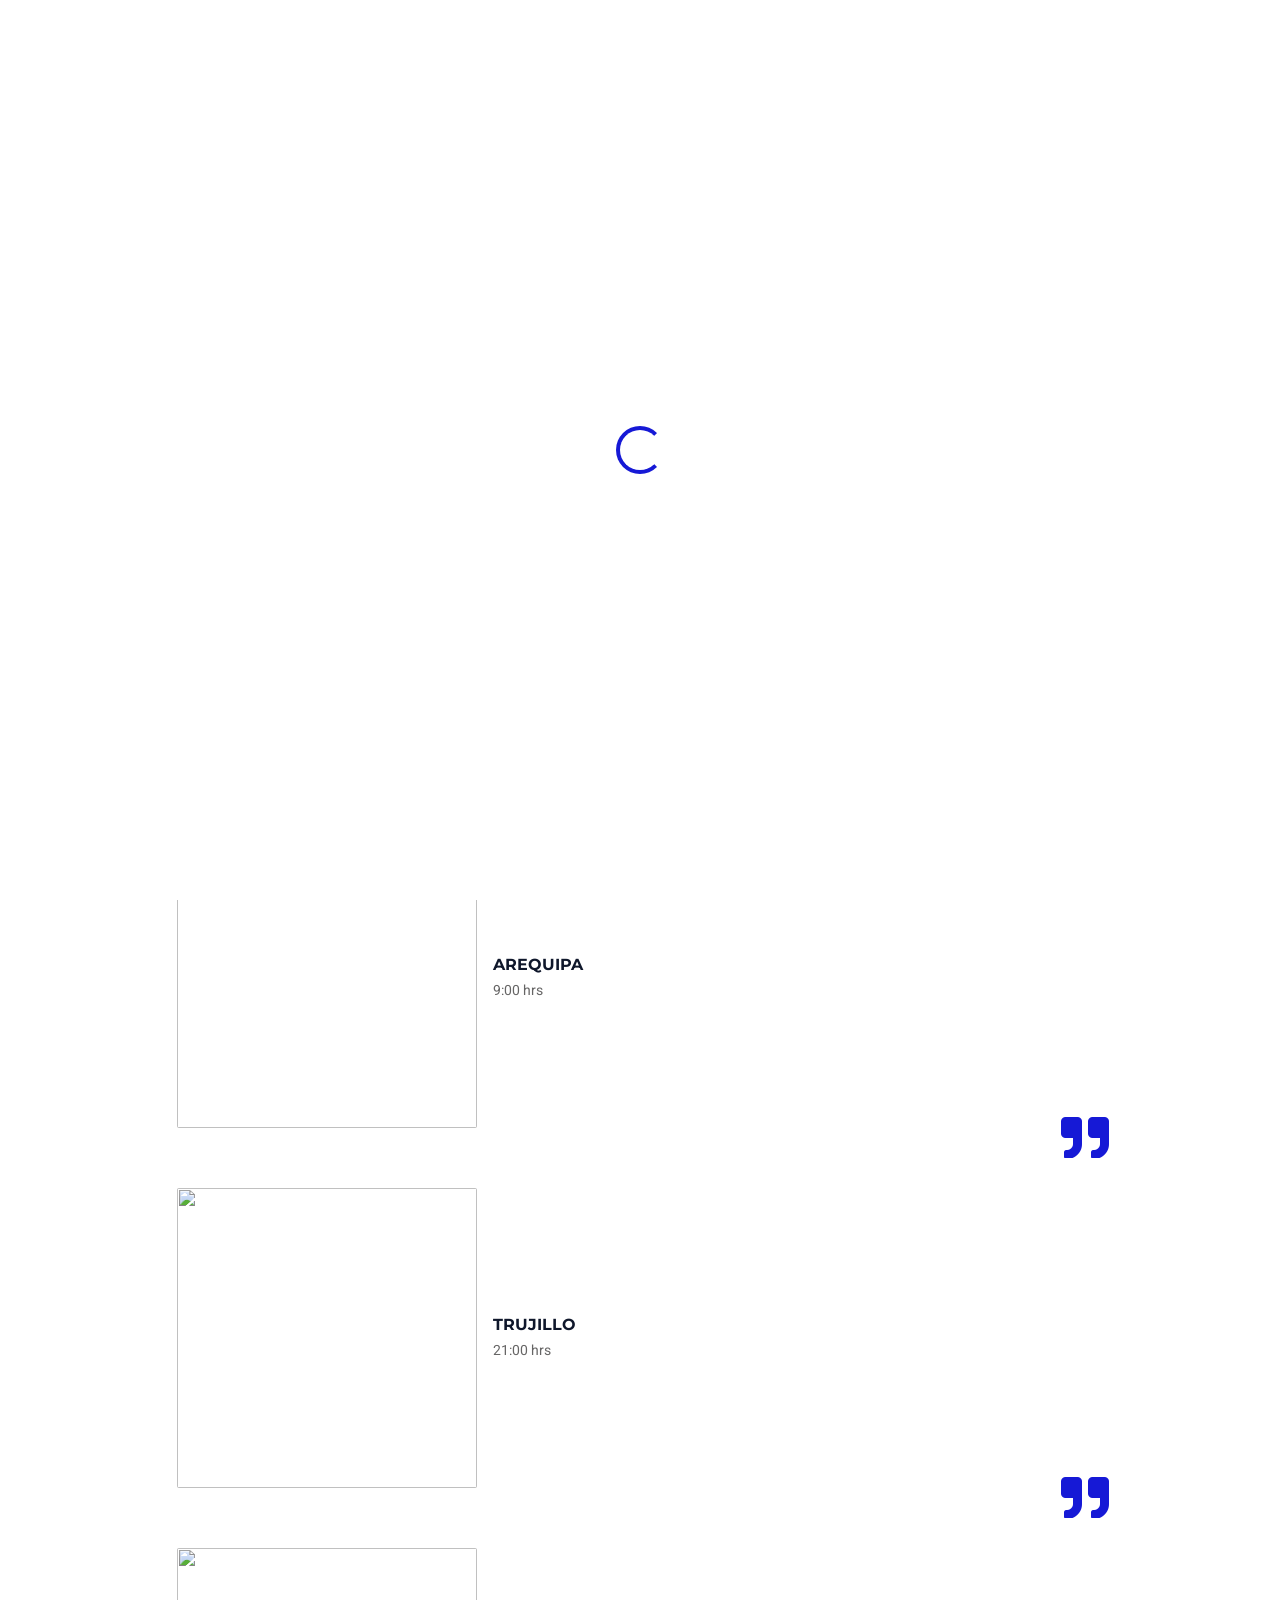
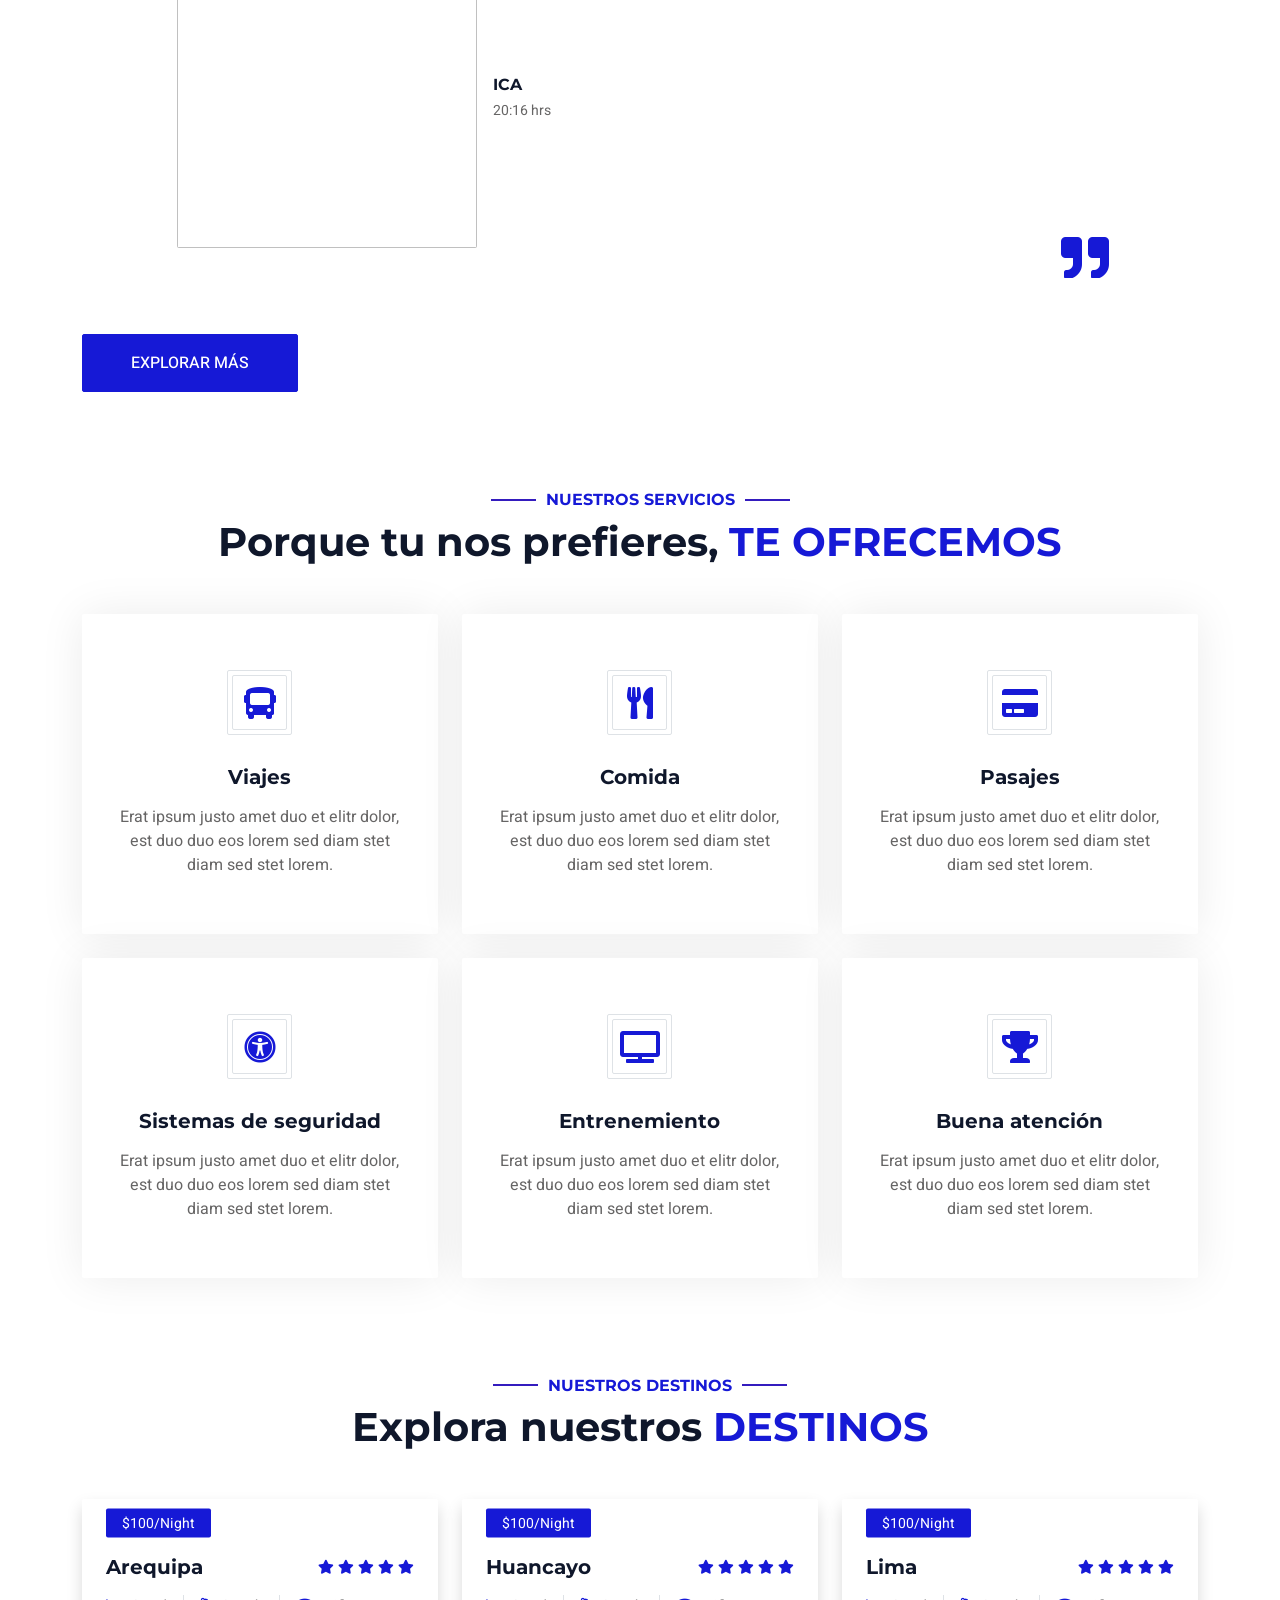
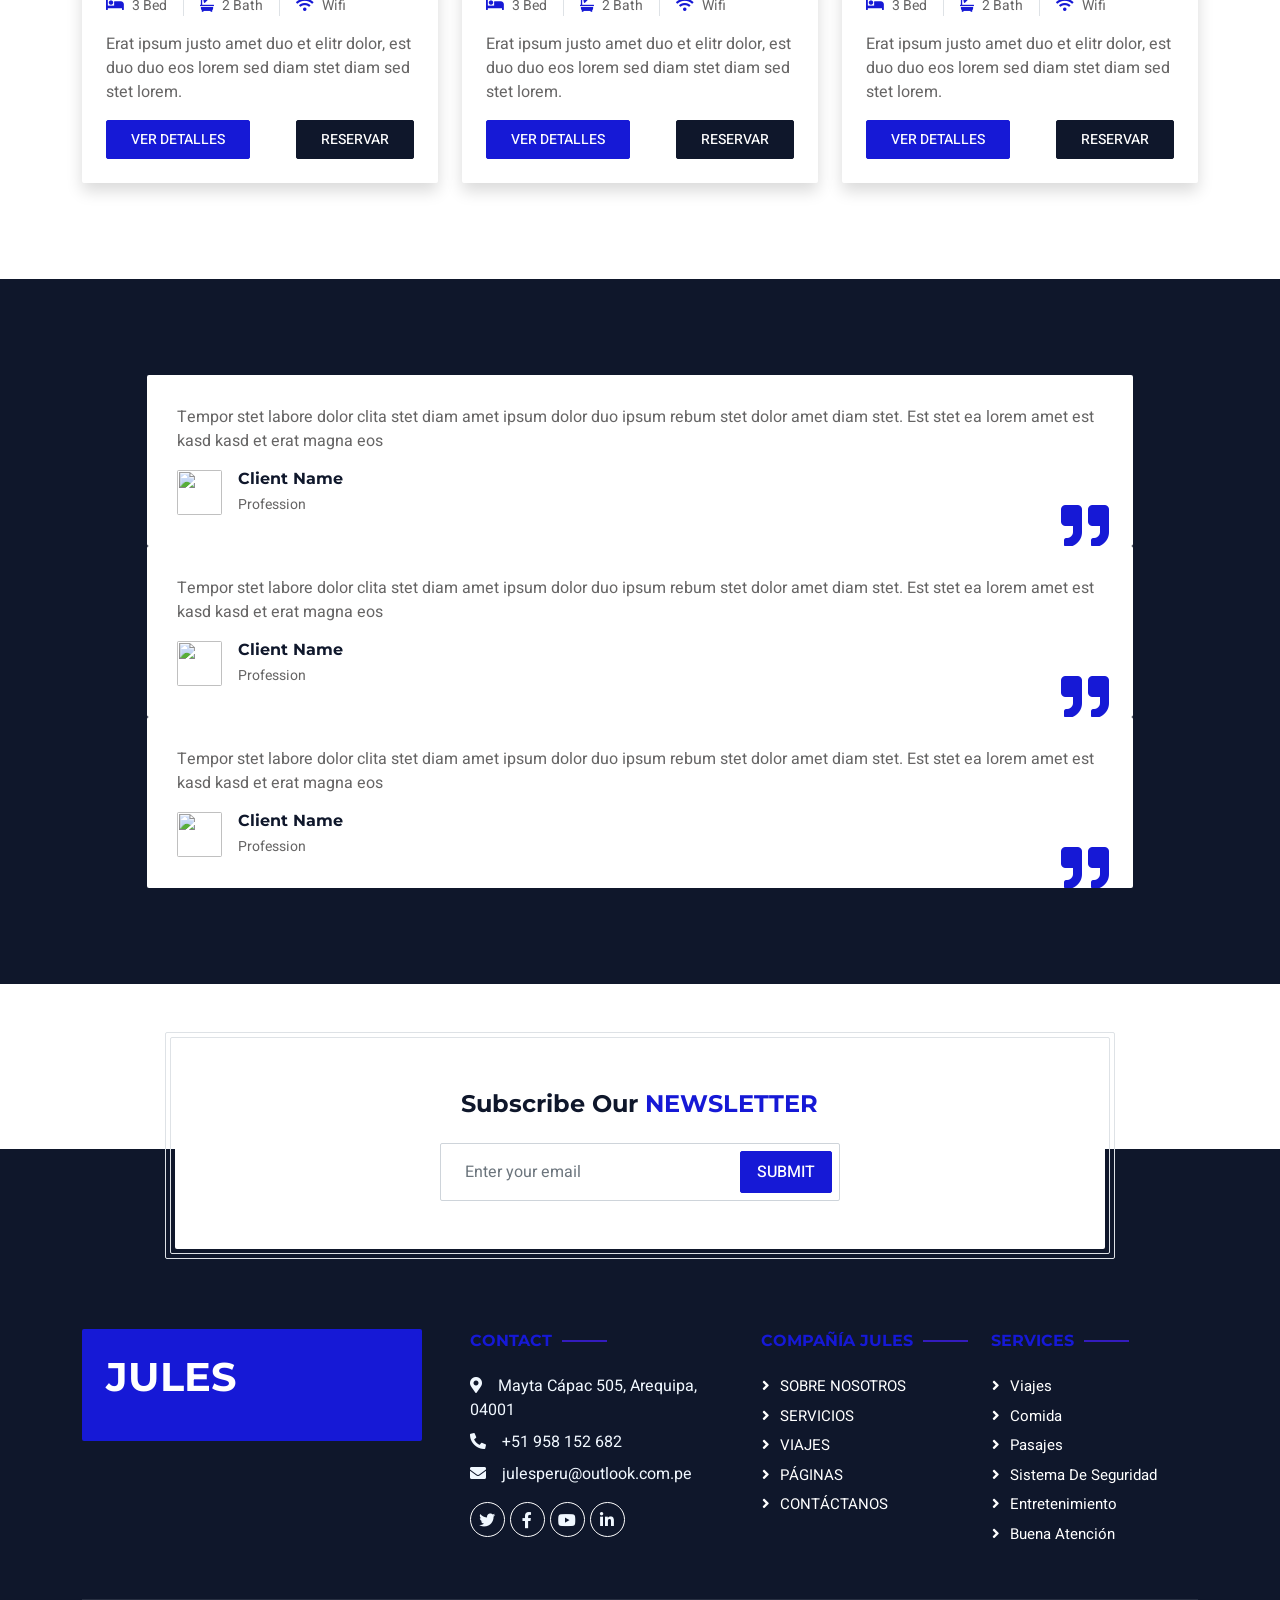
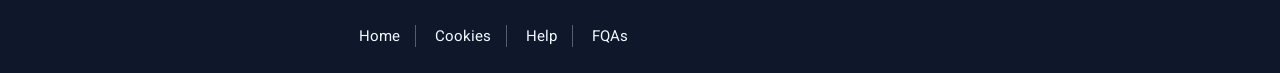
==== index.html @ 3217e800 "Initial commit" ====
<!DOCTYPE html>
<html lang="en">

<head>
    <meta charset="utf-8">
    <title>Jules - Empresa de Transportes</title>
    <meta content="width=device-width, initial-scale=1.0" name="viewport">
    <meta content="" name="keywords">
    <meta content="" name="description">

    <!-- Favicon -->
    <link href="img/favicon.ico" rel="icon">

    <!-- Google Web Fonts -->
    <link rel="preconnect" href="https://fonts.googleapis.com">
    <link rel="preconnect" href="https://fonts.gstatic.com" crossorigin>
    <link href="https://fonts.googleapis.com/css2?family=Heebo:wght@400;500;600;700&family=Montserrat:wght@400;500;600;700&display=swap" rel="stylesheet">  

    <!-- Icon Font Stylesheet -->
    <link href="https://cdnjs.cloudflare.com/ajax/libs/font-awesome/5.10.0/css/all.min.css" rel="stylesheet">
    <link href="https://cdn.jsdelivr.net/npm/bootstrap-icons@1.4.1/font/bootstrap-icons.css" rel="stylesheet">

    <!-- Libraries Stylesheet -->
    <link href="lib/animate/animate.min.css" rel="stylesheet">
    <link href="lib/owlcarousel/assets/owl.carousel.min.css" rel="stylesheet">
    <link href="lib/tempusdominus/css/tempusdominus-bootstrap-4.min.css" rel="stylesheet" />

    <!-- Customized Bootstrap Stylesheet -->
    <link href="css/bootstrap.min.css" rel="stylesheet">

    <!-- Template Stylesheet -->
    <link href="css/style.css" rel="stylesheet">
</head>

<body>
    <div class="container-xxl bg-white p-0">
        <!-- Spinner Start -->
        <div id="spinner" class="show bg-white position-fixed translate-middle w-100 vh-100 top-50 start-50 d-flex align-items-center justify-content-center">
            <div class="spinner-border text-primary" style="width: 3rem; height: 3rem;" role="status">
                <span class="sr-only">Loading...</span>
            </div>
        </div>
        <!-- Spinner End -->

        <!-- Header Start -->
        <div class="container-fluid bg-dark px-0">
            <div class="row gx-0">
                <div class="col-lg-3 bg-dark d-none d-lg-block">
                    <a href="index.html" class="navbar-brand w-100 h-100 m-0 p-0 d-flex align-items-center justify-content-center">
                        <h1 class="m-0 text-primary text-uppercase">Jules</h1>
                    </a>
                </div>
                <div class="col-lg-9">
                    <div class="row gx-0 bg-white d-none d-lg-flex">
                        <div class="col-lg-7 px-5 text-start">
                            <div class="h-100 d-inline-flex align-items-center py-2 me-4">
                                <i class="fa fa-envelope text-primary me-2"></i>
                                <p class="mb-0">julesperu@outlook.com.pe</p>
                            </div>
                            <div class="h-100 d-inline-flex align-items-center py-2">
                                <i class="fa fa-phone-alt text-primary me-2"></i>
                                <p class="mb-0">+51 958 152 682</p>
                            </div>
                        </div>
                        <div class="col-lg-5 px-5 text-end">
                            <div class="d-inline-flex align-items-center py-2">
                                <a class="me-3" href=""><i class="fab fa-facebook-f"></i></a>
                                <a class="me-3" href=""><i class="fab fa-twitter"></i></a>
                                <a class="me-3" href=""><i class="fab fa-linkedin-in"></i></a>
                                <a class="me-3" href=""><i class="fab fa-instagram"></i></a>
                                <a class="" href=""><i class="fab fa-youtube"></i></a>
                            </div>
                        </div>
                    </div>
                    <nav class="navbar navbar-expand-lg bg-dark navbar-dark p-3 p-lg-0">
                        <a href="index.html" class="navbar-brand d-block d-lg-none">
                            <h1 class="m-0 text-primary text-uppercase">Jules</h1>
                        </a>
                        <button type="button" class="navbar-toggler" data-bs-toggle="collapse" data-bs-target="#navbarCollapse">
                            <span class="navbar-toggler-icon"></span>
                        </button>
                        <div class="collapse navbar-collapse justify-content-between" id="navbarCollapse">
                            <div class="navbar-nav mr-auto py-0">
                                <a href="index.html" class="nav-item nav-link active">Home</a>
                                <a href="about.html" class="nav-item nav-link">Sobre nosotros</a>
                                <a href="service.html" class="nav-item nav-link">Servicios</a>
                                
                            </div>
                        
                        </div>
                    </nav>
                </div>
            </div>
        </div>
        <!-- Header End -->


        <!-- Carousel Start -->
        <div class="container-fluid p-0 mb-5">
            <div id="header-carousel" class="carousel slide" data-bs-ride="carousel">
                <div class="carousel-inner">
                    <div class="carousel-item active">
                        <img class="w-100" src="img/carousel-1.jpg" style="width: 1000px; height: 500px;"alt="Image">
                        <div class="carousel-caption d-flex flex-column align-items-center justify-content-center">
                            <div class="p-3" style="max-width: 700px;">
                                <h6 class="section-title text-white text-uppercase mb-3 animated slideInDown">Jules</h6>
                                <h1 class="display-3 text-white mb-4 animated slideInDown">¡Bienvenido a bordo!</h1>
                                <!---<a href="" class="btn btn-primary py-md-3 px-md-5 me-3 animated slideInLeft">Our Rooms</a>
                                <a href="" class="btn btn-light py-md-3 px-md-5 animated slideInRight">Book A Room</a> --->
                            </div>
                        </div>s
                    </div>
                    <div class="carousel-item">
                        <img class="w-100" src="img/carousel-2.jpg" style="width: 1000px; height: 500px;"alt="Image">
                        <div class="carousel-caption d-flex flex-column align-items-center justify-content-center">
                            <div class="w-100" style="max-width: 700px;" >
                                <h6 class="section-title text-white text-uppercase mb-3 animated slideInDown">Jules</h6>
                                <h1 class="display-3 text-white mb-4 animated slideInDown">¡Bienvenido a bordo!</h1>
                                <!---<a href="" class="btn btn-primary py-md-3 px-md-5 me-3 animated slideInLeft">Our Rooms</a>
                                <a href="" class="btn btn-light py-md-3 px-md-5 animated slideInRight">Book A Room</a>--->
                            </div>
                        </div>
                    </div>
                </div>
                <button class="carousel-control-prev" type="button" data-bs-target="#header-carousel"
                    data-bs-slide="prev">
                    <span class="carousel-control-prev-icon" aria-hidden="true"></span>
                    <span class="visually-hidden">Previous</span>
                </button>
                <button class="carousel-control-next" type="button" data-bs-target="#header-carousel"
                    data-bs-slide="next">
                    <span class="carousel-control-next-icon" aria-hidden="true"></span>
                    <span class="visually-hidden">Next</span>
                </button>
            </div>
        </div>
        <!-- Carousel End -->


        <!-- Booking Start -->
        <div class="container-fluid booking pb-5 wow fadeIn" data-wow-delay="0.1s">
            <div class="container">
                <div class="bg-white shadow" style="padding: 35px;">
                    <div class="row g-2">
                        <div class="col-md-10">
                            <div class="row g-2">
                                <div class="col-md-3">
                                    <div class="date" id="date1" data-target-input="nearest">
                                        <input type="text" class="form-control datetimepicker-input"
                                            placeholder="Fecha de salida" data-target="#date1" data-toggle="datetimepicker" />
                                    </div>
                                </div>
                                <div class="col-md-3">
                                    <div class="date" id="date2" data-target-input="nearest">
                                        <input type="text" class="form-control datetimepicker-input" placeholder="Fecha de retorno" data-target="#date2" data-toggle="datetimepicker"/>
                                    </div>
                                </div>
                                <div class="col-md-3">
                                    <select class="form-select">
                                        <option selected>Origen</option>
                                        <option value="1">Arequipa</option>
                                        <option value="2">Lima</option>
                                        <option value="3">Trujillo</option>
                                    </select>
                                </div>
                                <div class="col-md-3">
                                    <select class="form-select">
                                        <option selected>Destino</option>
                                        <option value="1">Huancayo</option>
                                        <option value="2">Ica</option>
                                        <option value="3">Madre de Dios</option>
                                    </select>
                                </div>
                            </div>
                        </div>
                        <div class="col-md-2">
                            <button class="btn btn-primary w-100">Buscar</button>
                        </div>
                    </div>
                </div>
            </div>
        </div>
        <!-- Booking End -->


        <!-- About Start -->
        <div class="container-xxl py-5"align>
            <div class="container">
                <div class="row g-5 align-items-center">
                    <div class="col-lg-6">
                        <h6 class="text-center section-title text-start text-primary text-uppercase text" align>Nuestros beneficios</h6>
                        <h1 class="mb-4">¡Viaja por todo el <span class="text-primary text-uppercase alignsss">Perú!</span></h1>
                        <!---<p class="mb-4">Tempor erat elitr rebum at clita. Diam dolor diam ipsum sit. Aliqu diam amet diam et eos. Clita erat ipsum et lorem et sit, sed stet lorem sit clita duo justo magna dolore erat amet</p>
                        <div class="row g-3 pb-4">
                            <div class="col-sm-4 wow fadeIn" data-wow-delay="0.1s">
                                <div class="border rounded p-1">
                                    <div class="border rounded text-center p-4">
                                        <i class="fa fa-hotel fa-2x text-primary mb-2"></i>
                                        <h2 class="mb-1" data-toggle="counter-up">1234</h2>
                                        <p class="mb-0">Rooms</p>
                                    </div>
                                </div>
                            </div>
                            <div class="col-sm-4 wow fadeIn" data-wow-delay="0.3s">
                                <div class="border rounded p-1">
                                    <div class="border rounded text-center p-4">
                                        <i class="fa fa-users-cog fa-2x text-primary mb-2"></i>
                                        <h2 class="mb-1" data-toggle="counter-up">1234</h2>
                                        <p class="mb-0">Staffs</p>
                                    </div>
                                </div>
                            </div>
                            <div class="col-sm-4 wow fadeIn" data-wow-delay="0.5s">
                                <div class="border rounded p-1">
                                    <div class="border rounded text-center p-4">
                                        <i class="fa fa-users fa-2x text-primary mb-2"></i>
                                        <h2 class="mb-1" data-toggle="counter-up">1234</h2>
                                        <p class="mb-0">Clients</p>
                                    </div>
                                </div>
                            </div>
                        </div>--->
                    </div>
                    <!---<div class="col-lg-6">
                        <div class="row g-3">
                            <div class="col-6 text-end">
                                <img class="img-fluid rounded w-75 wow zoomIn" data-wow-delay="0.1s" src="img/about-1.jpg" style="margin-top: 25%;">
                            </div>
                            <div class="col-6 text-start">
                                <img class="img-fluid rounded w-100 wow zoomIn" data-wow-delay="0.3s" src="img/about-2.jpg">
                            </div>
                            <div class="col-6 text-end">
                                <img class="img-fluid rounded w-50 wow zoomIn" data-wow-delay="0.5s" src="img/about-3.jpg">
                            </div>
                            <div class="col-6 text-start">
                                <img class="img-fluid rounded w-75 wow zoomIn" data-wow-delay="0.7s" src="img/about-4.jpg">
                            </div>
                        </div>
                    </div>--->
                </div>
                <div class="owl-carousel testimonial-carousel py-5">
                    <div class="testimonial-item position-relative bg-white rounded overflow-hidden">
                        <div class="d-flex align-items-center">
                            <img class="img-fluid flex-shrink-0 rounded" src="img/about-1.jpg" style="width: 300px; height: 300px;">
                            <div class="ps-3">
                                <h6 class="fw-bold mb-1">LIMA</h6>
                                <small>16:00 hrs</small>
                            </div>
                        </div>
                        <i class="fa fa-quote-right fa-3x text-primary position-absolute end-0 bottom-0 me-4 mb-n1"></i>
                    </div>
                    <div class="testimonial-item position-relative bg-white rounded overflow-hidden">
                        <div class="d-flex align-items-center">
                            <img class="img-fluid flex-shrink-0 rounded" src="img/about-2.jpg" style="width: 300px; height: 300px;">
                            <div class="ps-3">
                                <h6 class="fw-bold mb-1">AREQUIPA</h6>
                                <small>9:00 hrs</small>
                            </div>
                        </div>
                        <i class="fa fa-quote-right fa-3x text-primary position-absolute end-0 bottom-0 me-4 mb-n1"></i>
                    </div>
                    <div class="testimonial-item position-relative bg-white rounded overflow-hidden">
                        <div class="d-flex align-items-center">
                            <img class="img-fluid flex-shrink-0 rounded" src="img/about-3.jpg" style="width: 300px; height: 300px;">
                            <div class="ps-3">
                                <h6 class="fw-bold mb-1">TRUJILLO</h6>
                                <small>21:00 hrs</small>
                            </div>
                        </div>
                        <i class="fa fa-quote-right fa-3x text-primary position-absolute end-0 bottom-0 me-4 mb-n1"></i>
                    </div>
                    <div class="testimonial-item position-relative bg-white rounded overflow-hidden">
                        <div class="d-flex align-items-center">
                            <img class="img-fluid flex-shrink-0 rounded" src="img/about-4.jpg" style="width: 300px; height: 300px;">
                            <div class="ps-3">
                                <h6 class="fw-bold mb-1">ICA</h6>
                                <small>20:16 hrs</small>
                            </div>
                        </div>
                        <i class="fa fa-quote-right fa-3x text-primary position-absolute end-0 bottom-0 me-4 mb-n1"></i>
                        
                    </div>
                </div>
                <a class="btn btn-primary py-3 px-5 mt-2" href="" >Explorar más</a>
            </div>
            
        </div>
        <!-- About End -->

        <!-- Service Start -->
        <div class="container-xxl py-5">
            <div class="container">
                <div class="text-center wow fadeInUp" data-wow-delay="0.1s">
                    <h6 class="section-title text-center text-primary text-uppercase">Nuestros servicios</h6>
                    <h1 class="mb-5">Porque tu nos prefieres,  <span class="text-primary text-uppercase">te OFRECEMOS</span></h1>
                </div>
                <div class="row g-4">
                    <div class="col-lg-4 col-md-6 wow fadeInUp" data-wow-delay="0.1s">
                        <a class="service-item rounded" href="">
                            <div class="service-icon bg-transparent border rounded p-1">
                                <div class="w-100 h-100 border rounded d-flex align-items-center justify-content-center">
                                    <i class="fa fa-bus fa-2x text-primary"></i>
                                </div>
                            </div>
                            <h5 class="mb-3">Viajes</h5>
                            <p class="text-body mb-0">Erat ipsum justo amet duo et elitr dolor, est duo duo eos lorem sed diam stet diam sed stet lorem.</p>
                        </a>
                    </div>
                    <div class="col-lg-4 col-md-6 wow fadeInUp" data-wow-delay="0.2s">
                        <a class="service-item rounded" href="">
                            <div class="service-icon bg-transparent border rounded p-1">
                                <div class="w-100 h-100 border rounded d-flex align-items-center justify-content-center">
                                    <i class="fa fa-utensils fa-2x text-primary"></i>
                                </div>
                            </div>
                            <h5 class="mb-3">Comida</h5>
                            <p class="text-body mb-0">Erat ipsum justo amet duo et elitr dolor, est duo duo eos lorem sed diam stet diam sed stet lorem.</p>
                        </a>
                    </div>
                    <div class="col-lg-4 col-md-6 wow fadeInUp" data-wow-delay="0.3s">
                        <a class="service-item rounded" href="">
                            <div class="service-icon bg-transparent border rounded p-1">
                                <div class="w-100 h-100 border rounded d-flex align-items-center justify-content-center">
                                    <i class="fa fa-credit-card fa-2x text-primary"></i>
                                </div>
                            </div>
                            <h5 class="mb-3">Pasajes</h5>
                            <p class="text-body mb-0">Erat ipsum justo amet duo et elitr dolor, est duo duo eos lorem sed diam stet diam sed stet lorem.</p>
                        </a>
                    </div>
                    <div class="col-lg-4 col-md-6 wow fadeInUp" data-wow-delay="0.4s">
                        <a class="service-item rounded" href="">
                            <div class="service-icon bg-transparent border rounded p-1">
                                <div class="w-100 h-100 border rounded d-flex align-items-center justify-content-center">
                                    <i class="fa fa-universal-access fa-2x text-primary"></i>
                                </div>
                            </div>
                            <h5 class="mb-3">Sistemas de seguridad</h5>
                            <p class="text-body mb-0">Erat ipsum justo amet duo et elitr dolor, est duo duo eos lorem sed diam stet diam sed stet lorem.</p>
                        </a>
                    </div>
                    <div class="col-lg-4 col-md-6 wow fadeInUp" data-wow-delay="0.5s">
                        <a class="service-item rounded" href="">
                            <div class="service-icon bg-transparent border rounded p-1">
                                <div class="w-100 h-100 border rounded d-flex align-items-center justify-content-center">
                                    <i class="fa fa-tv fa-2x text-primary"></i>
                                </div>
                            </div>
                            <h5 class="mb-3">Entrenemiento</h5>
                            <p class="text-body mb-0">Erat ipsum justo amet duo et elitr dolor, est duo duo eos lorem sed diam stet diam sed stet lorem.</p>
                        </a>
                    </div>
                    <div class="col-lg-4 col-md-6 wow fadeInUp" data-wow-delay="0.6s">
                        <a class="service-item rounded" href="">
                            <div class="service-icon bg-transparent border rounded p-1">
                                <div class="w-100 h-100 border rounded d-flex align-items-center justify-content-center">
                                    <i class="fa fa-trophy fa-2x text-primary"></i>
                                </div>
                            </div>
                            <h5 class="mb-3">Buena atención</h5>
                            <p class="text-body mb-0">Erat ipsum justo amet duo et elitr dolor, est duo duo eos lorem sed diam stet diam sed stet lorem.</p>
                        </a>
                    </div>
                </div>
            </div>
        </div>
        <!-- Service End -->

        <!-- Room Start -->
        <div class="container-xxl py-5">
            <div class="container">
                <div class="text-center wow fadeInUp" data-wow-delay="0.1s">
                    <h6 class="section-title text-center text-primary text-uppercase">Nuestros destinos</h6>
                    <h1 class="mb-5">Explora nuestros <span class="text-primary text-uppercase">Destinos</span></h1>
                </div>
                <div class="row g-4">
                    <div class="col-lg-4 col-md-6 wow fadeInUp" data-wow-delay="0.1s">
                        <div class="room-item shadow rounded overflow-hidden">
                            <div class="position-relative">
                                <img class="img-fluid" src="img/room-1.jpg" alt="">
                                <small class="position-absolute start-0 top-100 translate-middle-y bg-primary text-white rounded py-1 px-3 ms-4">$100/Night</small>
                            </div>
                            <div class="p-4 mt-2">
                                <div class="d-flex justify-content-between mb-3">
                                    <h5 class="mb-0">Arequipa</h5>
                                    <div class="ps-2">
                                        <small class="fa fa-star text-primary"></small>
                                        <small class="fa fa-star text-primary"></small>
                                        <small class="fa fa-star text-primary"></small>
                                        <small class="fa fa-star text-primary"></small>
                                        <small class="fa fa-star text-primary"></small>
                                    </div>
                                </div>
                                <div class="d-flex mb-3">
                                    <small class="border-end me-3 pe-3"><i class="fa fa-bed text-primary me-2"></i>3 Bed</small>
                                    <small class="border-end me-3 pe-3"><i class="fa fa-bath text-primary me-2"></i>2 Bath</small>
                                    <small><i class="fa fa-wifi text-primary me-2"></i>Wifi</small>
                                </div>
                                <p class="text-body mb-3">Erat ipsum justo amet duo et elitr dolor, est duo duo eos lorem sed diam stet diam sed stet lorem.</p>
                                <div class="d-flex justify-content-between">
                                    <a class="btn btn-sm btn-primary rounded py-2 px-4" href="">Ver detalles</a>
                                    <a class="btn btn-sm btn-dark rounded py-2 px-4" href="">Reservar</a>
                                </div>
                            </div>
                        </div>
                    </div>
                    <div class="col-lg-4 col-md-6 wow fadeInUp" data-wow-delay="0.3s">
                        <div class="room-item shadow rounded overflow-hidden">
                            <div class="position-relative">
                                <img class="img-fluid" src="img/room-2.jpg" alt="">
                                <small class="position-absolute start-0 top-100 translate-middle-y bg-primary text-white rounded py-1 px-3 ms-4">$100/Night</small>
                            </div>
                            <div class="p-4 mt-2">
                                <div class="d-flex justify-content-between mb-3">
                                    <h5 class="mb-0">Huancayo</h5>
                                    <div class="ps-2">
                                        <small class="fa fa-star text-primary"></small>
                                        <small class="fa fa-star text-primary"></small>
                                        <small class="fa fa-star text-primary"></small>
                                        <small class="fa fa-star text-primary"></small>
                                        <small class="fa fa-star text-primary"></small>
                                    </div>
                                </div>
                                <div class="d-flex mb-3">
                                    <small class="border-end me-3 pe-3"><i class="fa fa-bed text-primary me-2"></i>3 Bed</small>
                                    <small class="border-end me-3 pe-3"><i class="fa fa-bath text-primary me-2"></i>2 Bath</small>
                                    <small><i class="fa fa-wifi text-primary me-2"></i>Wifi</small>
                                </div>
                                <p class="text-body mb-3">Erat ipsum justo amet duo et elitr dolor, est duo duo eos lorem sed diam stet diam sed stet lorem.</p>
                                <div class="d-flex justify-content-between">
                                    <a class="btn btn-sm btn-primary rounded py-2 px-4" href="">Ver detalles</a>
                                    <a class="btn btn-sm btn-dark rounded py-2 px-4" href="">Reservar</a>
                                </div>
                            </div>
                        </div>
                    </div>
                    <div class="col-lg-4 col-md-6 wow fadeInUp" data-wow-delay="0.6s">
                        <div class="room-item shadow rounded overflow-hidden">
                            <div class="position-relative">
                                <img class="img-fluid" src="img/room-3.jpg" alt="">
                                <small class="position-absolute start-0 top-100 translate-middle-y bg-primary text-white rounded py-1 px-3 ms-4">$100/Night</small>
                            </div>
                            <div class="p-4 mt-2">
                                <div class="d-flex justify-content-between mb-3">
                                    <h5 class="mb-0">Lima</h5>
                                    <div class="ps-2">
                                        <small class="fa fa-star text-primary"></small>
                                        <small class="fa fa-star text-primary"></small>
                                        <small class="fa fa-star text-primary"></small>
                                        <small class="fa fa-star text-primary"></small>
                                        <small class="fa fa-star text-primary"></small>
                                    </div>
                                </div>
                                <div class="d-flex mb-3">
                                    <small class="border-end me-3 pe-3"><i class="fa fa-bed text-primary me-2"></i>3 Bed</small>
                                    <small class="border-end me-3 pe-3"><i class="fa fa-bath text-primary me-2"></i>2 Bath</small>
                                    <small><i class="fa fa-wifi text-primary me-2"></i>Wifi</small>
                                </div>
                                <p class="text-body mb-3">Erat ipsum justo amet duo et elitr dolor, est duo duo eos lorem sed diam stet diam sed stet lorem.</p>
                                <div class="d-flex justify-content-between">
                                    <a class="btn btn-sm btn-primary rounded py-2 px-4" href="">Ver detalles</a>
                                    <a class="btn btn-sm btn-dark rounded py-2 px-4" href="">Reservar</a>
                                </div>
                            </div>
                        </div>
                    </div>
                </div>
            </div>
        </div>
        <!-- Room End -->


        <!-- Video Start
        <div class="container-xxl py-5 px-0 wow zoomIn" data-wow-delay="0.1s">
            <div class="row g-0">
                <div class="col-md-6 bg-dark d-flex align-items-center">
                    <div class="p-5">
                        <h6 class="section-title text-start text-white text-uppercase mb-3">Luxury Living</h6>
                        <h1 class="text-white mb-4">Discover A Brand Luxurious Hotel</h1>
                        <p class="text-white mb-4">Tempor erat elitr rebum at clita. Diam dolor diam ipsum sit. Aliqu diam amet diam et eos. Clita erat ipsum et lorem et sit, sed stet lorem sit clita duo justo magna dolore erat amet</p>
                        <a href="" class="btn btn-primary py-md-3 px-md-5 me-3">Our Rooms</a>
                        <a href="" class="btn btn-light py-md-3 px-md-5">Book A Room</a>
                    </div>
                </div>
                <div class="col-md-6">
                    <div class="video">
                        <button type="button" class="btn-play" data-bs-toggle="modal" data-src="https://www.youtube.com/embed/DWRcNpR6Kdc" data-bs-target="#videoModal">
                            <span></span>
                        </button>
                    </div>
                </div>
            </div>
        </div>

        <div class="modal fade" id="videoModal" tabindex="-1" aria-labelledby="exampleModalLabel" aria-hidden="true">
            <div class="modal-dialog">
                <div class="modal-content rounded-0">
                    <div class="modal-header">
                        <h5 class="modal-title" id="exampleModalLabel">Youtube Video</h5>
                        <button type="button" class="btn-close" data-bs-dismiss="modal" aria-label="Close"></button>
                    </div>
                    <div class="modal-body">
                         16:9 aspect ratio -->
                        <!---<div class="ratio ratio-16x9">
                            <iframe class="embed-responsive-item" src="" id="video" allowfullscreen allowscriptaccess="always"
                                allow="autoplay"></iframe>
                        </div>
                    </div>
                </div>
            </div>
        </div>
        Video Start-->


      


        <!-- Testimonial Start -->
        <div class="container-xxl testimonial my-5 py-5 bg-dark wow zoomIn" data-wow-delay="0.1s">
            <div class="container">
                <div class="owl-carousel testimonial-carousel py-5">
                    <div class="testimonial-item position-relative bg-white rounded overflow-hidden">
                        <p>Tempor stet labore dolor clita stet diam amet ipsum dolor duo ipsum rebum stet dolor amet diam stet. Est stet ea lorem amet est kasd kasd et erat magna eos</p>
                        <div class="d-flex align-items-center">
                            <img class="img-fluid flex-shrink-0 rounded" src="img/testimonial-1.jpg" style="width: 45px; height: 45px;">
                            <div class="ps-3">
                                <h6 class="fw-bold mb-1">Client Name</h6>
                                <small>Profession</small>
                            </div>
                        </div>
                        <i class="fa fa-quote-right fa-3x text-primary position-absolute end-0 bottom-0 me-4 mb-n1"></i>
                    </div>
                    <div class="testimonial-item position-relative bg-white rounded overflow-hidden">
                        <p>Tempor stet labore dolor clita stet diam amet ipsum dolor duo ipsum rebum stet dolor amet diam stet. Est stet ea lorem amet est kasd kasd et erat magna eos</p>
                        <div class="d-flex align-items-center">
                            <img class="img-fluid flex-shrink-0 rounded" src="img/testimonial-2.jpg" style="width: 45px; height: 45px;">
                            <div class="ps-3">
                                <h6 class="fw-bold mb-1">Client Name</h6>
                                <small>Profession</small>
                            </div>
                        </div>
                        <i class="fa fa-quote-right fa-3x text-primary position-absolute end-0 bottom-0 me-4 mb-n1"></i>
                    </div>
                    <div class="testimonial-item position-relative bg-white rounded overflow-hidden">
                        <p>Tempor stet labore dolor clita stet diam amet ipsum dolor duo ipsum rebum stet dolor amet diam stet. Est stet ea lorem amet est kasd kasd et erat magna eos</p>
                        <div class="d-flex align-items-center">
                            <img class="img-fluid flex-shrink-0 rounded" src="img/testimonial-3.jpg" style="width: 45px; height: 45px;">
                            <div class="ps-3">
                                <h6 class="fw-bold mb-1">Client Name</h6>
                                <small>Profession</small>
                            </div>
                        </div>
                        <i class="fa fa-quote-right fa-3x text-primary position-absolute end-0 bottom-0 me-4 mb-n1"></i>
                    </div>
                </div>
            </div>
        </div>
        <!-- Testimonial End -->

        <!-- Newsletter Start -->
        <div class="container newsletter mt-5 wow fadeIn" data-wow-delay="0.1s">
            <div class="row justify-content-center">
                <div class="col-lg-10 border rounded p-1">
                    <div class="border rounded text-center p-1">
                        <div class="bg-white rounded text-center p-5">
                            <h4 class="mb-4">Subscribe Our <span class="text-primary text-uppercase">Newsletter</span></h4>
                            <div class="position-relative mx-auto" style="max-width: 400px;">
                                <input class="form-control w-100 py-3 ps-4 pe-5" type="text" placeholder="Enter your email">
                                <button type="button" class="btn btn-primary py-2 px-3 position-absolute top-0 end-0 mt-2 me-2">Submit</button>
                            </div>
                        </div>
                    </div>
                </div>
            </div>
        </div>
        <!-- Newsletter Start -->
        

        <!-- Footer Start -->
        <div class="container-fluid bg-dark text-light footer wow fadeIn" data-wow-delay="0.1s">
            <div class="container pb-5">
                <div class="row g-5">
                    <div class="col-md-6 col-lg-4">
                        <div class="bg-primary rounded p-4">
                            <a href="index.html"><h1 class="text-white text-uppercase mb-3">Jules</h1></a>
                        </div>
                    </div>
                    <div class="col-md-6 col-lg-3">
                        <h6 class="section-title text-start text-primary text-uppercase mb-4">Contact</h6>
                        <p class="mb-2"><i class="fa fa-map-marker-alt me-3"></i>Mayta Cápac 505, Arequipa, 04001</p>
                        <p class="mb-2"><i class="fa fa-phone-alt me-3"></i>+51 958 152 682</p>
                        <p class="mb-2"><i class="fa fa-envelope me-3"></i>julesperu@outlook.com.pe</p>
                        <div class="d-flex pt-2">
                            <a class="btn btn-outline-light btn-social" href=""><i class="fab fa-twitter"></i></a>
                            <a class="btn btn-outline-light btn-social" href=""><i class="fab fa-facebook-f"></i></a>
                            <a class="btn btn-outline-light btn-social" href=""><i class="fab fa-youtube"></i></a>
                            <a class="btn btn-outline-light btn-social" href=""><i class="fab fa-linkedin-in"></i></a>
                        </div>
                    </div>
                    <div class="col-lg-5 col-md-12">
                        <div class="row gy-5 g-4">
                            <div class="col-md-6">
                                <h6 class="section-title text-start text-primary text-uppercase mb-4">Compañía Jules</h6>
                                <a class="btn btn-link" href="">SOBRE NOSOTROS</a>
                                <a class="btn btn-link" href="">SERVICIOS</a>
                                <a class="btn btn-link" href="">VIAJES</a>
                                <a class="btn btn-link" href="">PÁGINAS</a>
                                <a class="btn btn-link" href="">CONTÁCTANOS</a>
                            </div>
                            <div class="col-md-6">
                                <h6 class="section-title text-start text-primary text-uppercase mb-4">Services</h6>
                                <a class="btn btn-link" href="">Viajes</a>
                                <a class="btn btn-link" href="">Comida</a>
                                <a class="btn btn-link" href="">Pasajes</a>
                                <a class="btn btn-link" href="">Sistema de seguridad</a>
                                <a class="btn btn-link" href="">Entretenimiento</a>
                                <a class="btn btn-link" href="">Buena atención</a>
                            </div>
                        </div>
                    </div>
                </div>
            </div>
            <div class="container">
                <div class="copyright">
                    <div class="row">
                        <!---<div class="col-md-6 text-center text-md-start mb-3 mb-md-0">
                            &copy; <a class="border-bottom" href="#">Your Site Name</a>, All Right Reserved. 
							
							<-- This template is free as long as you keep the footer author’s credit link/attribution link/backlink. If you'd like to use the template without the footer author’s credit link/attribution link/backlink, you can purchase the Credit Removal License from "https://htmlcodex.com/credit-removal". Thank you for your support. ->
							Designed By <a class="border-bottom" href="https://htmlcodex.com">HTML Codex</a>
                            <br>Distributed By: <a class="border-bottom" href="https://themewagon.com" target="_blank">ThemeWagon</a>
                        </div>--->
                        <div class="col-md-6 text-center text-md-end">
                            <div class="footer-menu">
                                <a href="">Home</a>
                                <a href="">Cookies</a>
                                <a href="">Help</a>
                                <a href="">FQAs</a>
                            </div>
                        </div>
                    </div>
                </div>
            </div>
        </div>
        <!-- Footer End -->


        <!-- Back to Top -->
        <a href="#" class="btn btn-lg btn-primary btn-lg-square back-to-top"><i class="bi bi-arrow-up"></i></a>
    </div>

    <!-- JavaScript Libraries -->
    <script src="https://code.jquery.com/jquery-3.4.1.min.js"></script>
    <script src="https://cdn.jsdelivr.net/npm/bootstrap@5.0.0/dist/js/bootstrap.bundle.min.js"></script>
    <script src="lib/wow/wow.min.js"></script>
    <script src="lib/easing/easing.min.js"></script>
    <script src="lib/waypoints/waypoints.min.js"></script>
    <script src="lib/counterup/counterup.min.js"></script>
    <script src="lib/owlcarousel/owl.carousel.min.js"></script>
    <script src="lib/tempusdominus/js/moment.min.js"></script>
    <script src="lib/tempusdominus/js/moment-timezone.min.js"></script>
    <script src="lib/tempusdominus/js/tempusdominus-bootstrap-4.min.js"></script>

    <!-- Template Javascript -->
    <script src="js/main.js"></script>
</body>

</html>
---- css/style.css ----
/********** Template CSS **********/
:root {
    --primary: #341cbe;
    --light: #F1F8FF;
    --dark: #0F172B;
}

.fw-medium {
    font-weight: 500 !important;
}

.fw-semi-bold {
    font-weight: 600 !important;
}

.back-to-top {
    position: fixed;
    display: none;
    right: 45px;
    bottom: 45px;
    z-index: 99;
}


/*** Spinner ***/
#spinner {
    opacity: 0;
    visibility: hidden;
    transition: opacity .5s ease-out, visibility 0s linear .5s;
    z-index: 99999;
}

#spinner.show {
    transition: opacity .5s ease-out, visibility 0s linear 0s;
    visibility: visible;
    opacity: 1;
}


/*** Button ***/
.btn {
    font-weight: 500;
    text-transform: uppercase;
    transition: .5s;
}

.btn.btn-primary,
.btn.btn-secondary {
    color: #FFFFFF;
}

.btn-square {
    width: 38px;
    height: 38px;
}

.btn-sm-square {
    width: 32px;
    height: 32px;
}

.btn-lg-square {
    width: 48px;
    height: 48px;
}

.btn-square,
.btn-sm-square,
.btn-lg-square {
    padding: 0;
    display: flex;
    align-items: center;
    justify-content: center;
    font-weight: normal;
    border-radius: 2px;
}


/*** Navbar ***/
.navbar-dark .navbar-nav .nav-link {
    margin-right: 30px;
    padding: 25px 0;
    color: #FFFFFF;
    font-size: 15px;
    text-transform: uppercase;
    outline: none;
}

.navbar-dark .navbar-nav .nav-link:hover,
.navbar-dark .navbar-nav .nav-link.active {
    color: var(--primary);
}

@media (max-width: 991.98px) {
    .navbar-dark .navbar-nav .nav-link  {
        margin-right: 0;
        padding: 10px 0;
    }
}


/*** Header ***/
.carousel-caption {
    top: 0;
    left: 0;
    right: 0;
    bottom: 0;
    background: rgba(15, 23, 43, .7);
    z-index: 1;
}

.carousel-control-prev,
.carousel-control-next {
    width: 10%;
}

.carousel-control-prev-icon,
.carousel-control-next-icon {
    width: 3rem;
    height: 3rem;
}

@media (max-width: 768px) {
    #header-carousel .carousel-item {
        position: relative;
        min-height: 450px;
    }
    
    #header-carousel .carousel-item img {
        position: absolute;
        width: 100%;
        height: 100%;
        object-fit: cover;
    }
}

.page-header {
    background-position: center center;
    background-repeat: no-repeat;
    background-size: cover;
}

.page-header-inner {
    background: rgba(15, 23, 43, .7);
}

.breadcrumb-item + .breadcrumb-item::before {
    color: var(--light);
}

.booking {
    position: relative;
    margin-top: -100px !important;
    z-index: 1;
}


/*** Section Title ***/
.section-title {
    position: relative;
    display: inline-block;
}

.section-title::before {
    position: absolute;
    content: "";
    width: 45px;
    height: 2px;
    top: 50%;
    left: -55px;
    margin-top: -1px;
    background: var(--primary);
}

.section-title::after {
    position: absolute;
    content: "";
    width: 45px;
    height: 2px;
    top: 50%;
    right: -55px;
    margin-top: -1px;
    background: var(--primary);
}

.section-title.text-start::before,
.section-title.text-end::after {
    display: none;
}


/*** Service ***/
.service-item {
    height: 320px;
    padding: 30px;
    display: flex;
    flex-direction: column;
    justify-content: center;
    text-align: center;
    background: #FFFFFF;
    box-shadow: 0 0 45px rgba(0, 0, 0, .08);
    transition: .5s;
}

.service-item:hover {
    background: var(--primary);
}

.service-item .service-icon {
    margin: 0 auto 30px auto;
    width: 65px;
    height: 65px;
    transition: .5s;
}

.service-item i,
.service-item h5,
.service-item p {
    transition: .5s;
}

.service-item:hover i,
.service-item:hover h5,
.service-item:hover p {
    color: #FFFFFF !important;
}


/*** Youtube Video ***/
.video {
    position: relative;
    height: 100%;
    min-height: 500px;
    background: linear-gradient(rgba(15, 23, 43, .1), rgba(15, 23, 43, .1)), url(../img/video.jpg);
    background-position: center center;
    background-repeat: no-repeat;
    background-size: cover;
}

.video .btn-play {
    position: absolute;
    z-index: 3;
    top: 50%;
    left: 50%;
    transform: translateX(-50%) translateY(-50%);
    box-sizing: content-box;
    display: block;
    width: 32px;
    height: 44px;
    border-radius: 50%;
    border: none;
    outline: none;
    padding: 18px 20px 18px 28px;
}

.video .btn-play:before {
    content: "";
    position: absolute;
    z-index: 0;
    left: 50%;
    top: 50%;
    transform: translateX(-50%) translateY(-50%);
    display: block;
    width: 100px;
    height: 100px;
    background: var(--primary);
    border-radius: 50%;
    animation: pulse-border 1500ms ease-out infinite;
}

.video .btn-play:after {
    content: "";
    position: absolute;
    z-index: 1;
    left: 50%;
    top: 50%;
    transform: translateX(-50%) translateY(-50%);
    display: block;
    width: 100px;
    height: 100px;
    background: var(--primary);
    border-radius: 50%;
    transition: all 200ms;
}

.video .btn-play img {
    position: relative;
    z-index: 3;
    max-width: 100%;
    width: auto;
    height: auto;
}

.video .btn-play span {
    display: block;
    position: relative;
    z-index: 3;
    width: 0;
    height: 0;
    border-left: 32px solid var(--dark);
    border-top: 22px solid transparent;
    border-bottom: 22px solid transparent;
}

@keyframes pulse-border {
    0% {
        transform: translateX(-50%) translateY(-50%) translateZ(0) scale(1);
        opacity: 1;
    }

    100% {
        transform: translateX(-50%) translateY(-50%) translateZ(0) scale(1.5);
        opacity: 0;
    }
}

#videoModal {
    z-index: 99999;
}

#videoModal .modal-dialog {
    position: relative;
    max-width: 800px;
    margin: 60px auto 0 auto;
}

#videoModal .modal-body {
    position: relative;
    padding: 0px;
}

#videoModal .close {
    position: absolute;
    width: 30px;
    height: 30px;
    right: 0px;
    top: -30px;
    z-index: 999;
    font-size: 30px;
    font-weight: normal;
    color: #FFFFFF;
    background: #000000;
    opacity: 1;
}


/*** Testimonial ***/
.testimonial {
    background: linear-gradient(rgba(15, 23, 43, .7), rgba(15, 23, 43, .7)), url(../img/carousel-2.jpg);
    background-position: center center;
    background-repeat: no-repeat;
    background-size: cover;
}

.testimonial-carousel {
    padding-left: 65px;
    padding-right: 65px;
}

.testimonial-carousel .testimonial-item {
    padding: 30px;
}

.testimonial-carousel .owl-nav {
    position: absolute;
    width: 100%;
    height: 40px;
    top: calc(50% - 20px);
    left: 0;
    display: flex;
    justify-content: space-between;
    z-index: 1;
}

.testimonial-carousel .owl-nav .owl-prev,
.testimonial-carousel .owl-nav .owl-next {
    position: relative;
    width: 40px;
    height: 40px;
    display: flex;
    align-items: center;
    justify-content: center;
    color: #FFFFFF;
    background: var(--primary);
    border-radius: 2px;
    font-size: 18px;
    transition: .5s;
}

.testimonial-carousel .owl-nav .owl-prev:hover,
.testimonial-carousel .owl-nav .owl-next:hover {
    color: var(--primary);
    background: #FFFFFF;
}


/*** Team ***/
.team-item,
.team-item .bg-primary,
.team-item .bg-primary i {
    transition: .5s;
}

.team-item:hover {
    border-color: var(--secondary) !important;
}

.team-item:hover .bg-primary {
    background: var(--secondary) !important;
}

.team-item:hover .bg-primary i {
    color: var(--secondary) !important;
}


/*** Footer ***/
.newsletter {
    position: relative;
    z-index: 1;
}

.footer {
    position: relative;
    margin-top: -110px;
    padding-top: 180px;
}

.footer .btn.btn-social {
    margin-right: 5px;
    width: 35px;
    height: 35px;
    display: flex;
    align-items: center;
    justify-content: center;
    color: var(--light);
    border: 1px solid #FFFFFF;
    border-radius: 35px;
    transition: .3s;
}

.footer .btn.btn-social:hover {
    color: var(--primary);
}

.footer .btn.btn-link {
    display: block;
    margin-bottom: 5px;
    padding: 0;
    text-align: left;
    color: #FFFFFF;
    font-size: 15px;
    font-weight: normal;
    text-transform: capitalize;
    transition: .3s;
}

.footer .btn.btn-link::before {
    position: relative;
    content: "\f105";
    font-family: "Font Awesome 5 Free";
    font-weight: 900;
    margin-right: 10px;
}

.footer .btn.btn-link:hover {
    letter-spacing: 1px;
    box-shadow: none;
}

.footer .copyright {
    padding: 25px 0;
    font-size: 15px;
    border-top: 1px solid rgba(256, 256, 256, .1);
}

.footer .copyright a {
    color: var(--light);
}

.footer .footer-menu a {
    margin-right: 15px;
    padding-right: 15px;
    border-right: 1px solid rgba(255, 255, 255, .3);
}

.footer .footer-menu a:last-child {
    margin-right: 0;
    padding-right: 0;
    border-right: none;
}
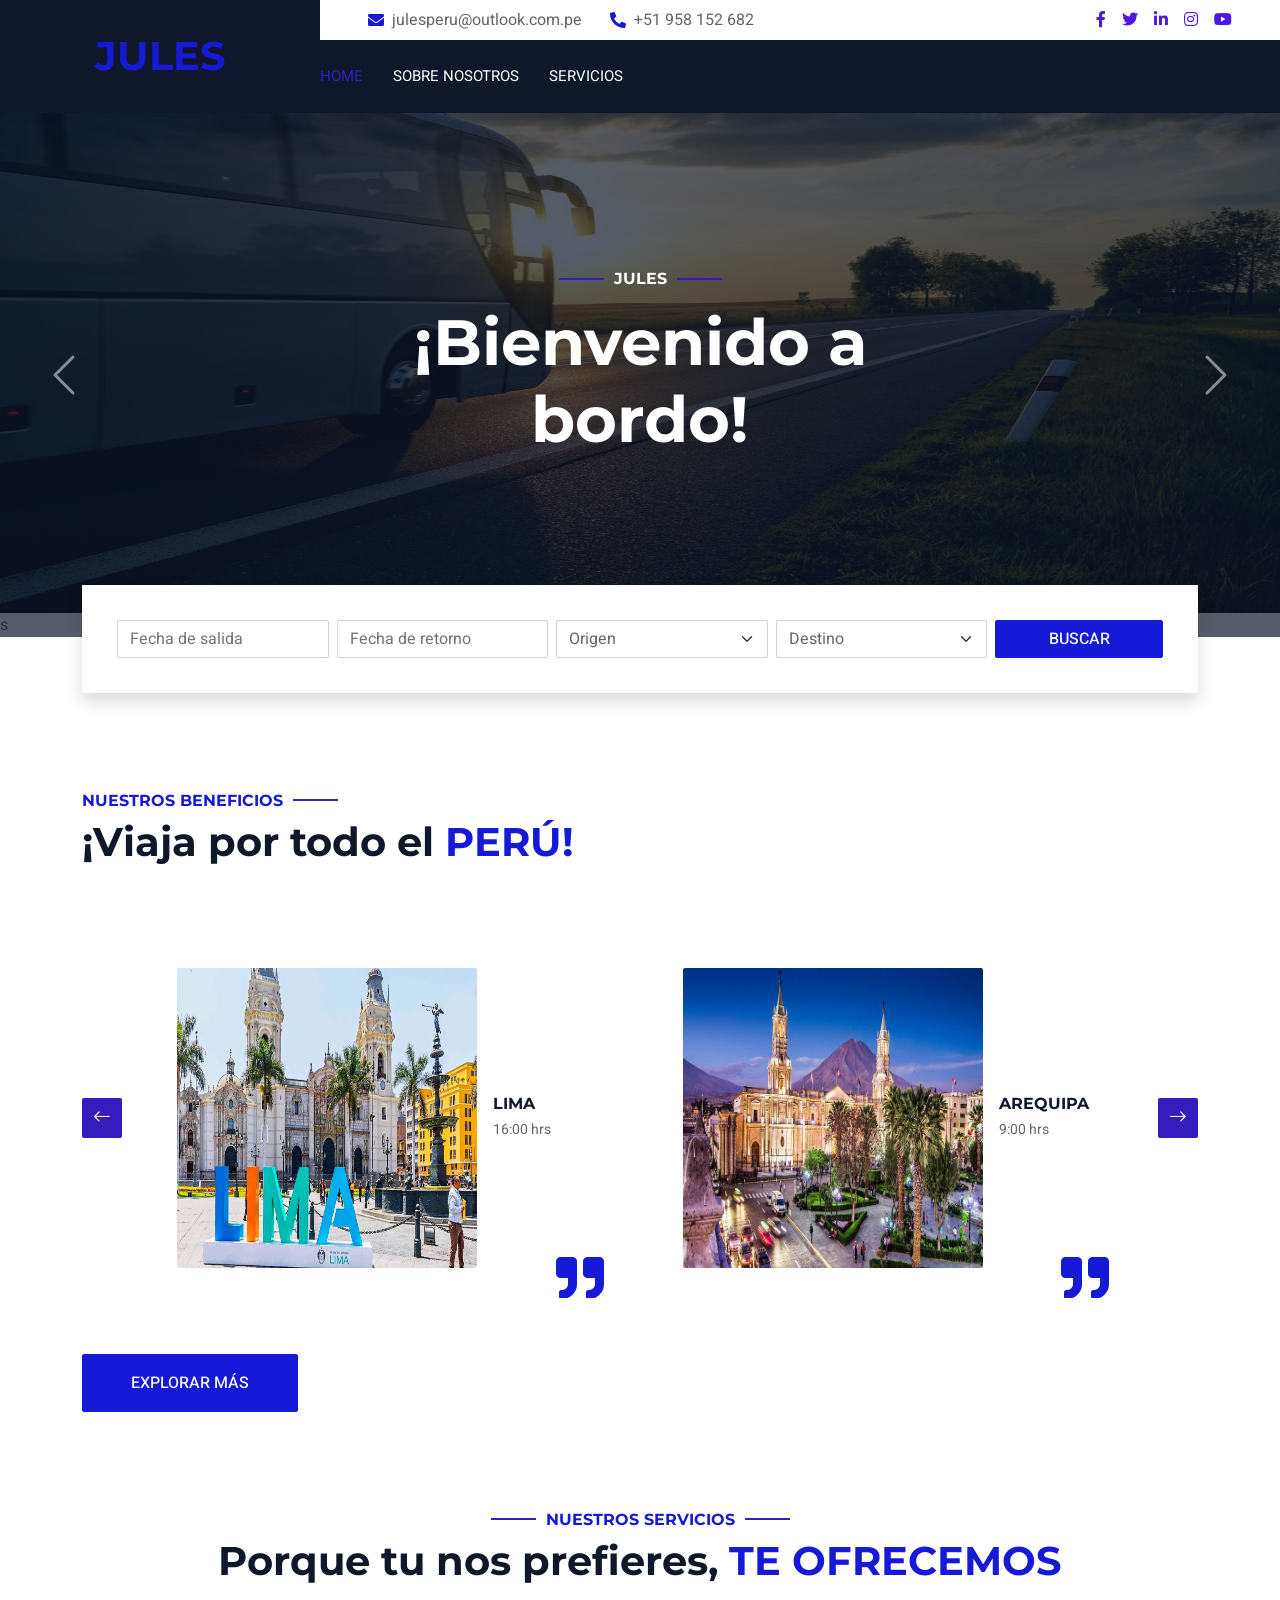
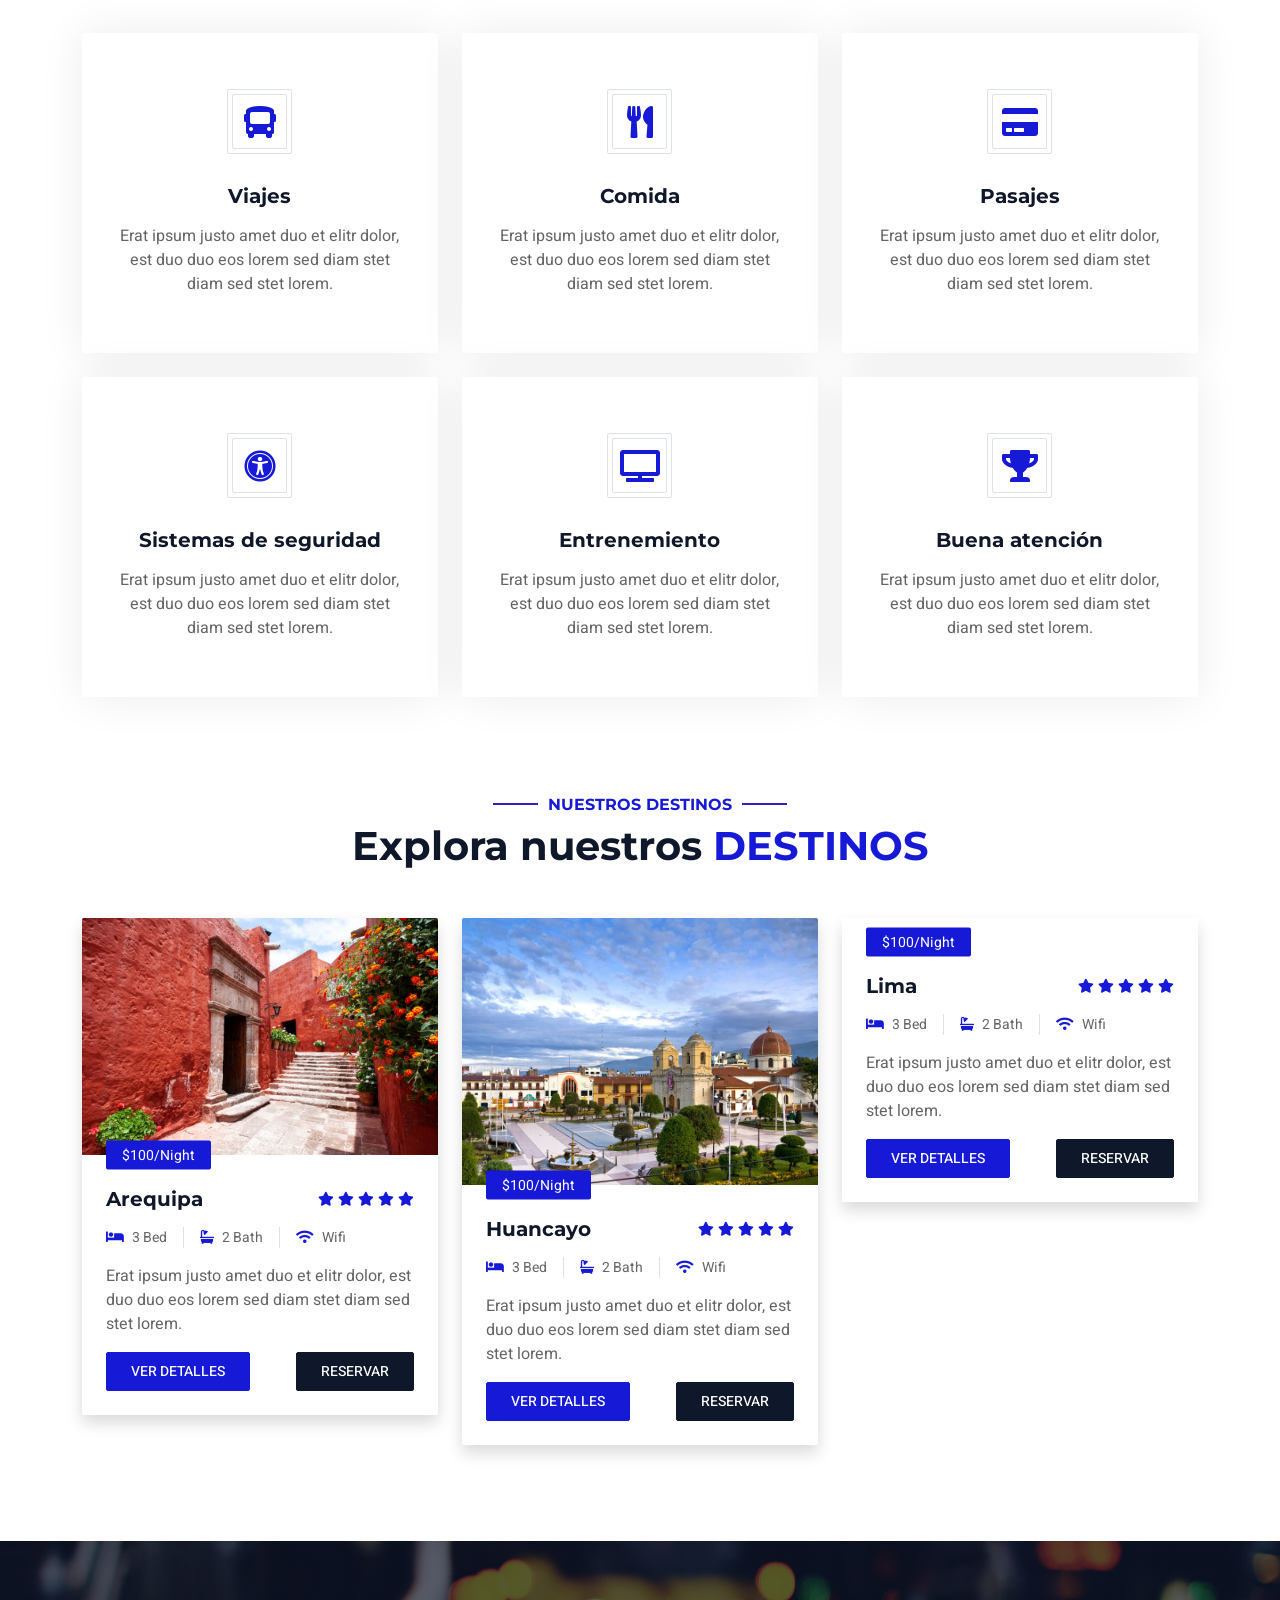
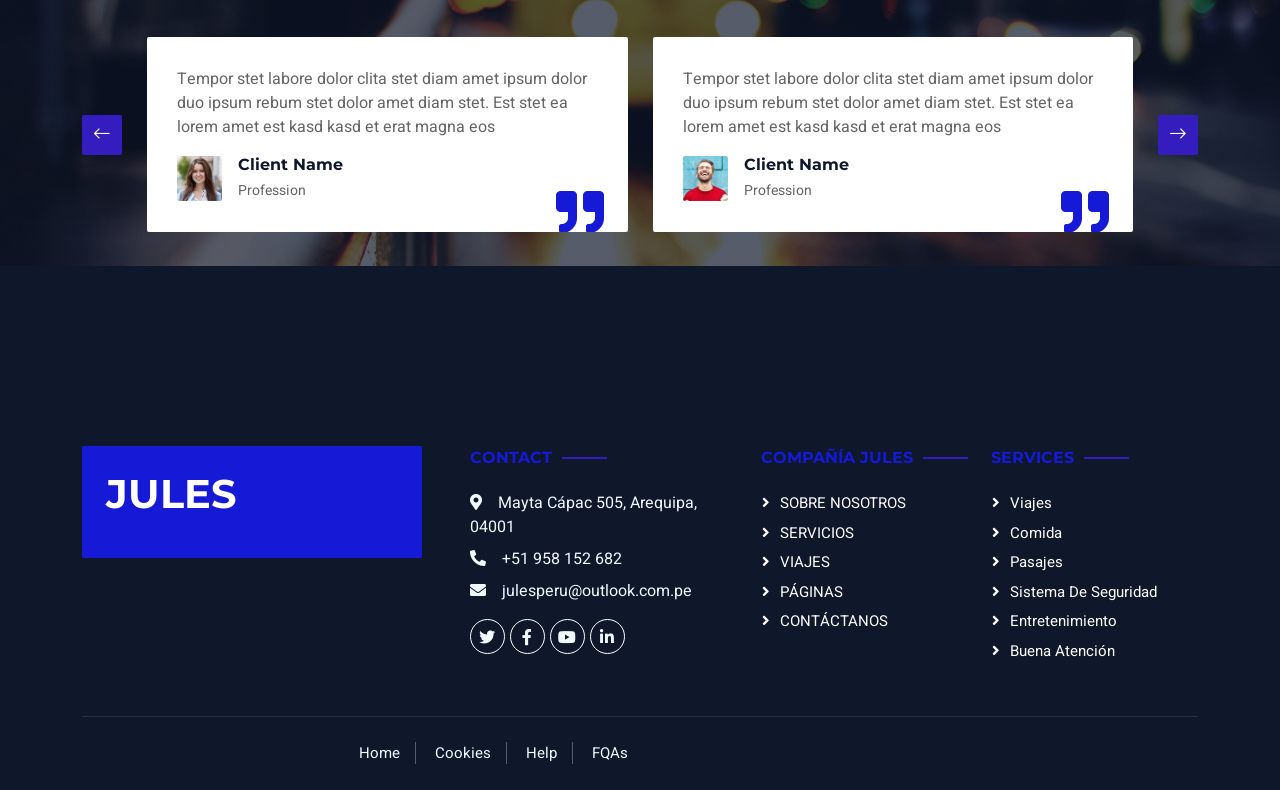
==== commit 1b6592b0: "Update index.html" ====
--- a/index.html
+++ b/index.html
@@ -556,24 +556,6 @@
             </div>
         </div>
         <!-- Testimonial End -->
-
-        <!-- Newsletter Start -->
-        <div class="container newsletter mt-5 wow fadeIn" data-wow-delay="0.1s">
-            <div class="row justify-content-center">
-                <div class="col-lg-10 border rounded p-1">
-                    <div class="border rounded text-center p-1">
-                        <div class="bg-white rounded text-center p-5">
-                            <h4 class="mb-4">Subscribe Our <span class="text-primary text-uppercase">Newsletter</span></h4>
-                            <div class="position-relative mx-auto" style="max-width: 400px;">
-                                <input class="form-control w-100 py-3 ps-4 pe-5" type="text" placeholder="Enter your email">
-                                <button type="button" class="btn btn-primary py-2 px-3 position-absolute top-0 end-0 mt-2 me-2">Submit</button>
-                            </div>
-                        </div>
-                    </div>
-                </div>
-            </div>
-        </div>
-        <!-- Newsletter Start -->
         
 
         <!-- Footer Start -->
@@ -665,4 +647,4 @@
     <script src="js/main.js"></script>
 </body>
 
-</html>+</html>
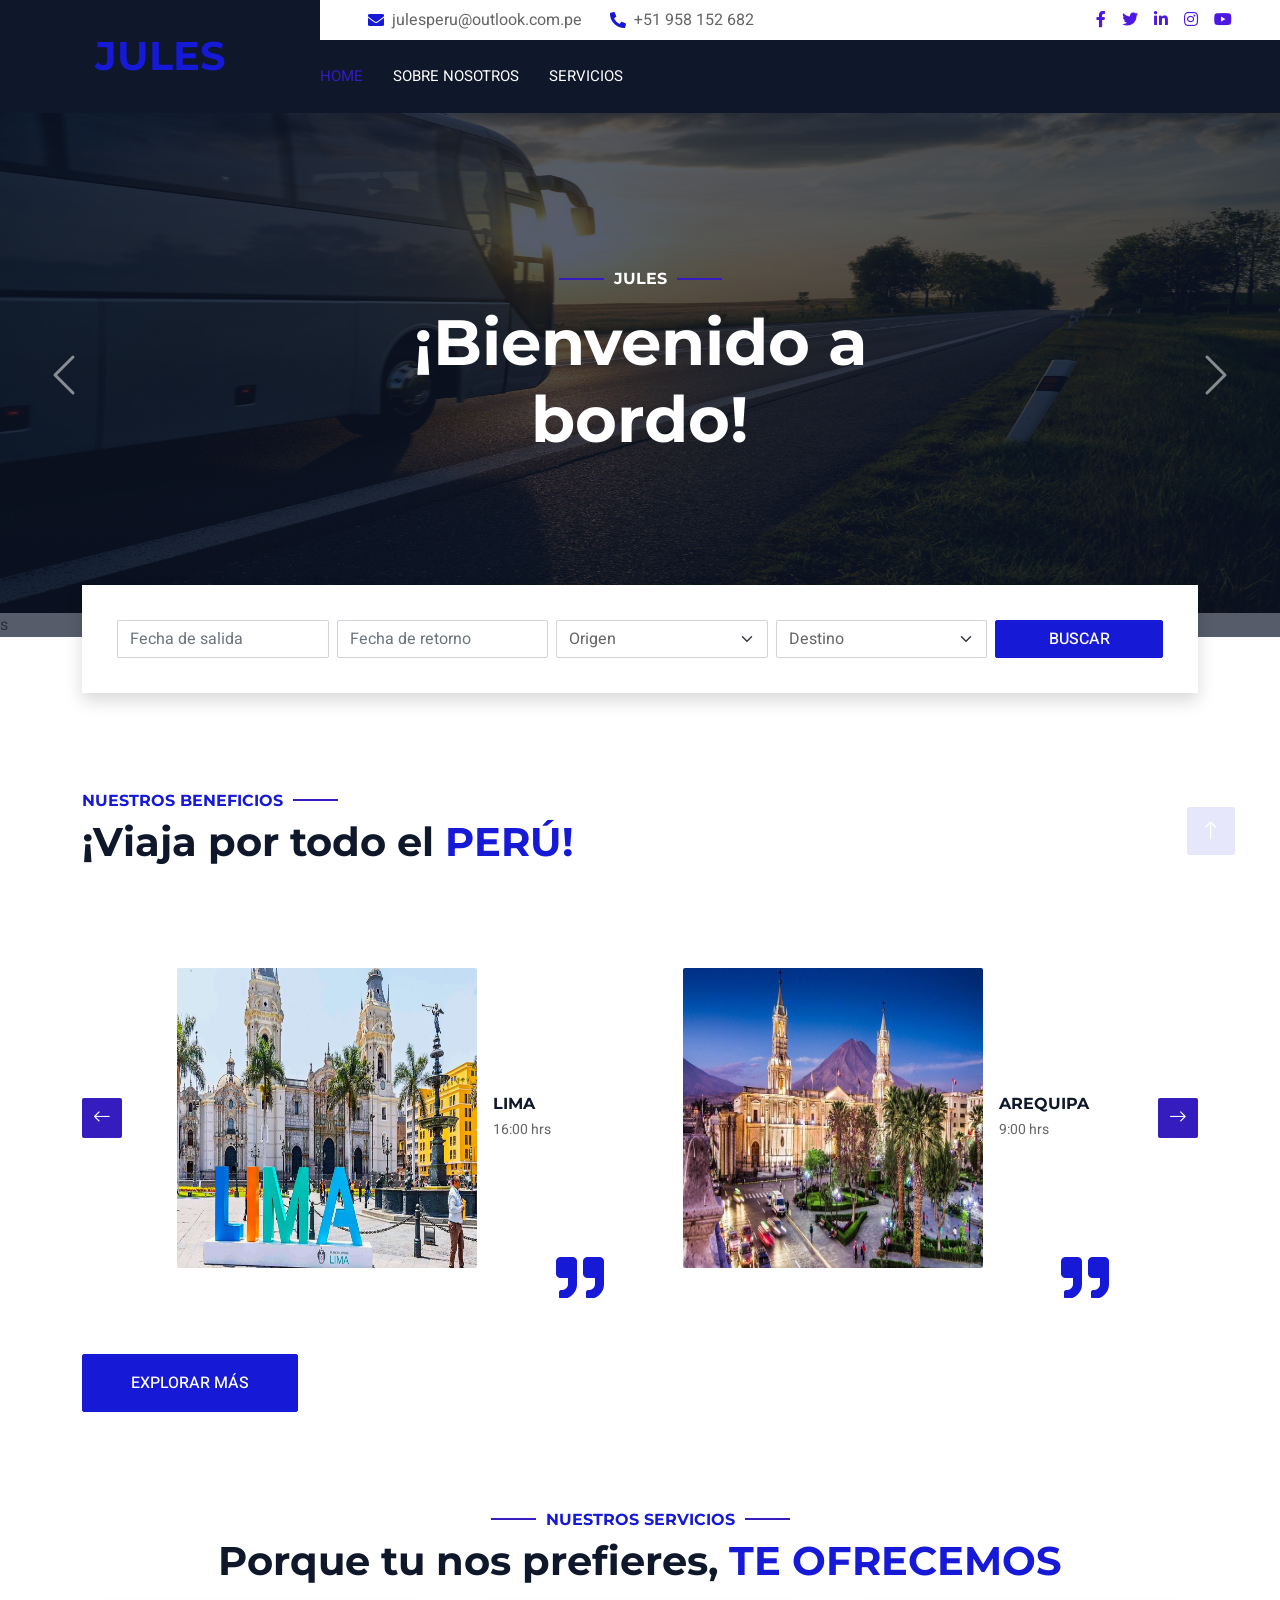
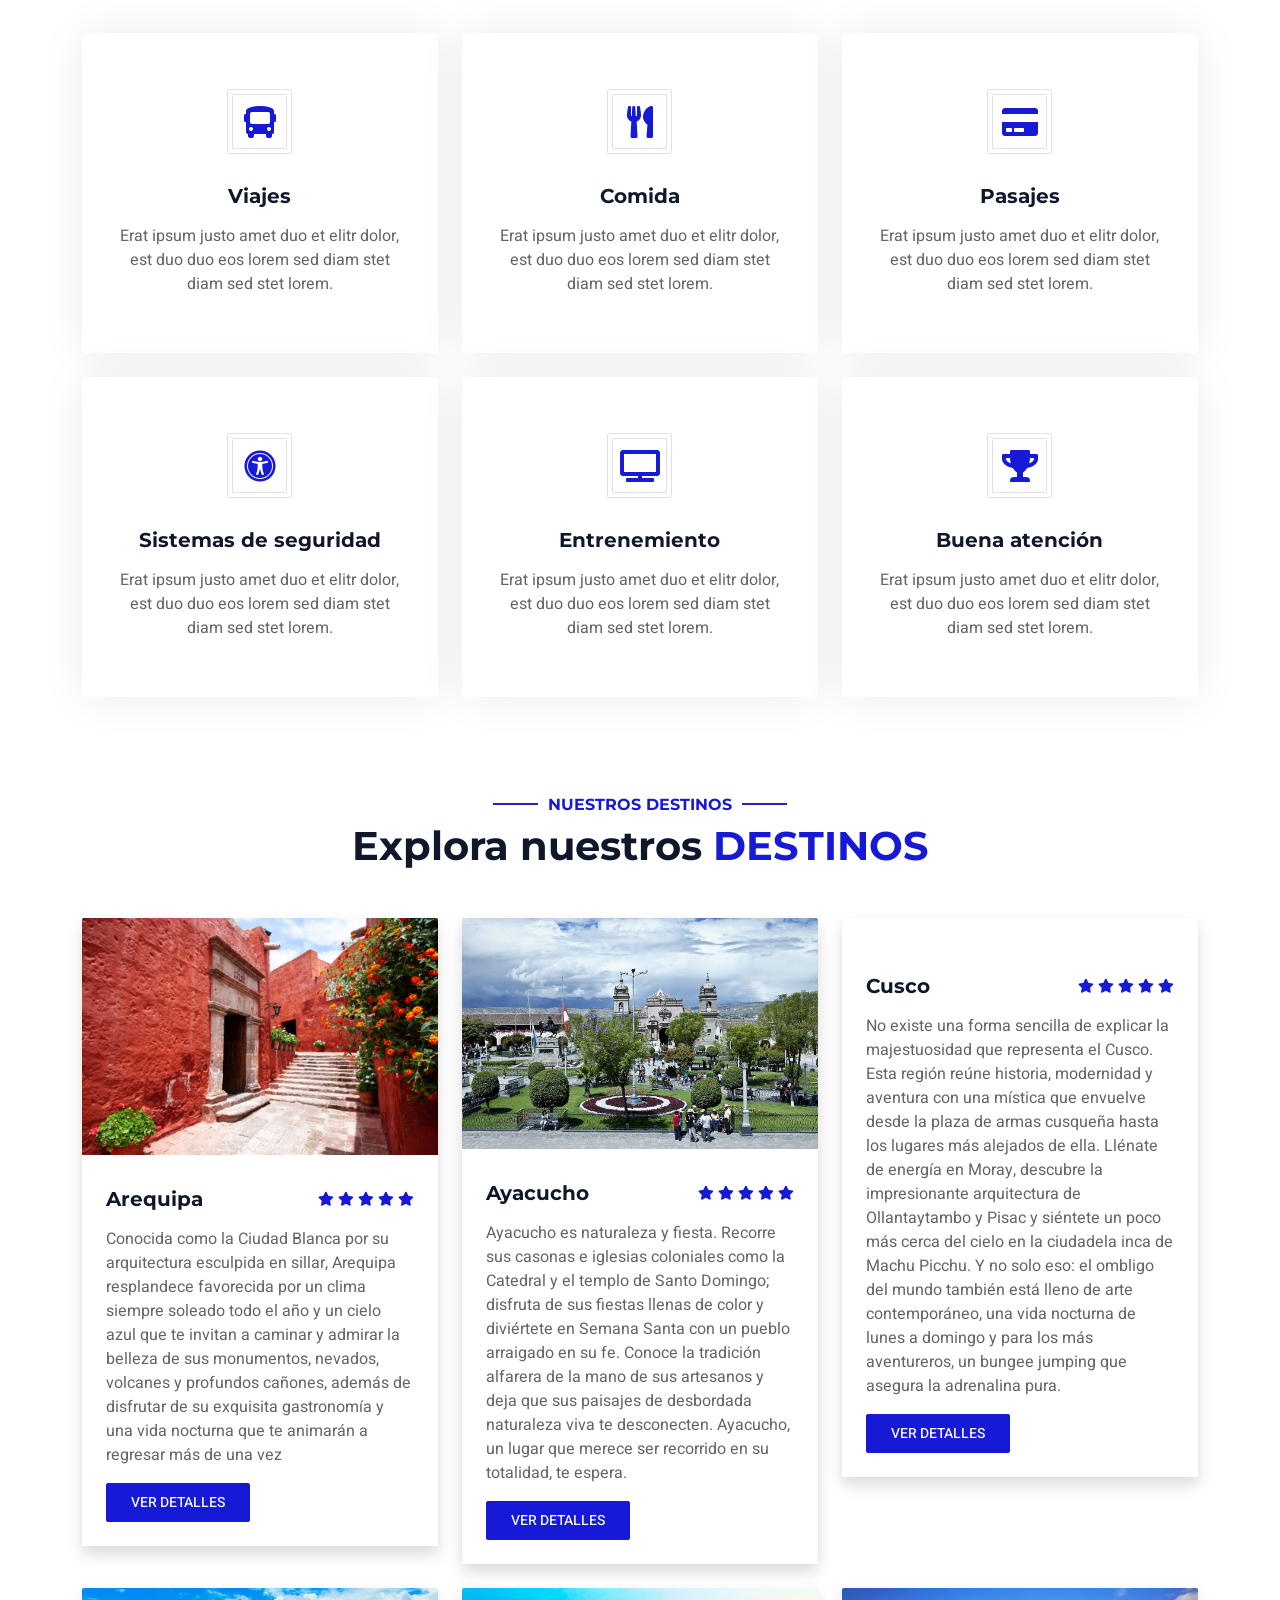
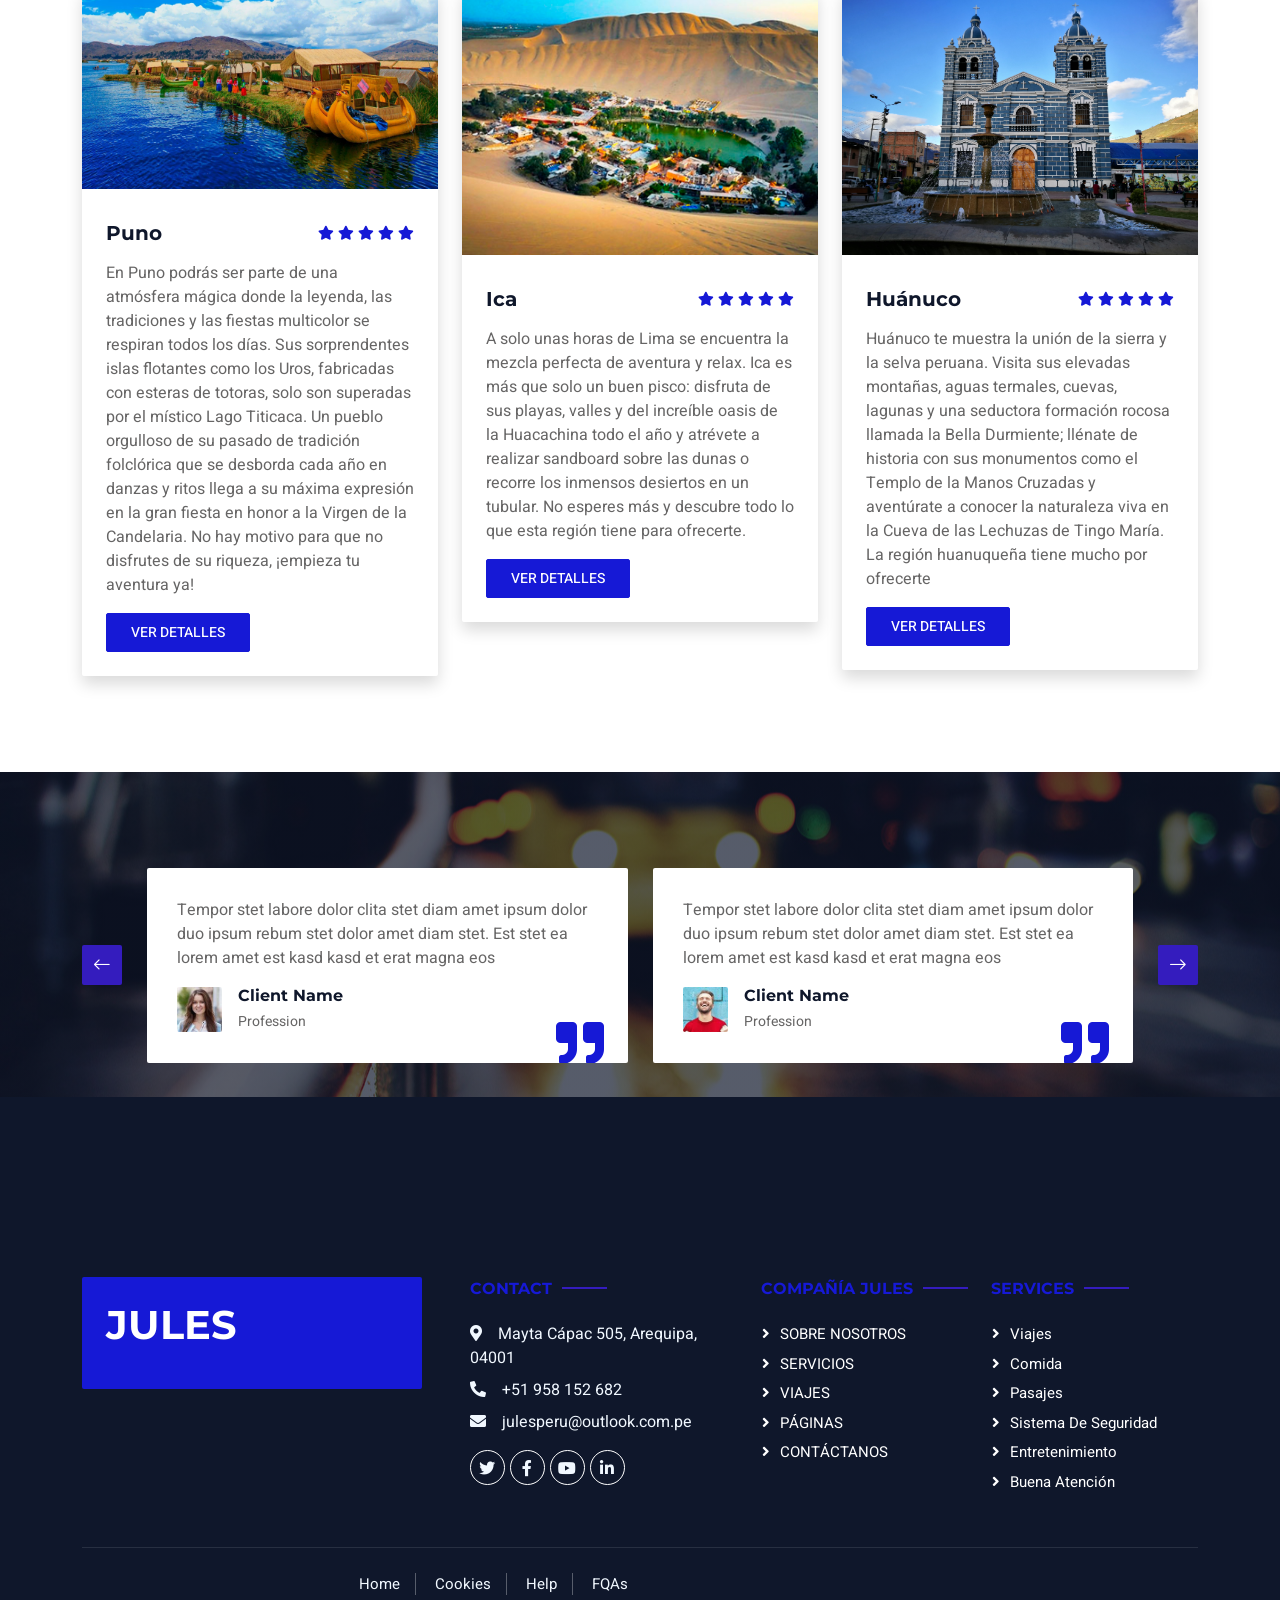
==== commit f8f75e29: "agregando datos" ====
--- a/index.html
+++ b/index.html
@@ -190,53 +190,7 @@
                     <div class="col-lg-6">
                         <h6 class="text-center section-title text-start text-primary text-uppercase text" align>Nuestros beneficios</h6>
                         <h1 class="mb-4">¡Viaja por todo el <span class="text-primary text-uppercase alignsss">Perú!</span></h1>
-                        <!---<p class="mb-4">Tempor erat elitr rebum at clita. Diam dolor diam ipsum sit. Aliqu diam amet diam et eos. Clita erat ipsum et lorem et sit, sed stet lorem sit clita duo justo magna dolore erat amet</p>
-                        <div class="row g-3 pb-4">
-                            <div class="col-sm-4 wow fadeIn" data-wow-delay="0.1s">
-                                <div class="border rounded p-1">
-                                    <div class="border rounded text-center p-4">
-                                        <i class="fa fa-hotel fa-2x text-primary mb-2"></i>
-                                        <h2 class="mb-1" data-toggle="counter-up">1234</h2>
-                                        <p class="mb-0">Rooms</p>
-                                    </div>
-                                </div>
-                            </div>
-                            <div class="col-sm-4 wow fadeIn" data-wow-delay="0.3s">
-                                <div class="border rounded p-1">
-                                    <div class="border rounded text-center p-4">
-                                        <i class="fa fa-users-cog fa-2x text-primary mb-2"></i>
-                                        <h2 class="mb-1" data-toggle="counter-up">1234</h2>
-                                        <p class="mb-0">Staffs</p>
-                                    </div>
-                                </div>
-                            </div>
-                            <div class="col-sm-4 wow fadeIn" data-wow-delay="0.5s">
-                                <div class="border rounded p-1">
-                                    <div class="border rounded text-center p-4">
-                                        <i class="fa fa-users fa-2x text-primary mb-2"></i>
-                                        <h2 class="mb-1" data-toggle="counter-up">1234</h2>
-                                        <p class="mb-0">Clients</p>
-                                    </div>
-                                </div>
-                            </div>
-                        </div>--->
-                    </div>
-                    <!---<div class="col-lg-6">
-                        <div class="row g-3">
-                            <div class="col-6 text-end">
-                                <img class="img-fluid rounded w-75 wow zoomIn" data-wow-delay="0.1s" src="img/about-1.jpg" style="margin-top: 25%;">
-                            </div>
-                            <div class="col-6 text-start">
-                                <img class="img-fluid rounded w-100 wow zoomIn" data-wow-delay="0.3s" src="img/about-2.jpg">
-                            </div>
-                            <div class="col-6 text-end">
-                                <img class="img-fluid rounded w-50 wow zoomIn" data-wow-delay="0.5s" src="img/about-3.jpg">
-                            </div>
-                            <div class="col-6 text-start">
-                                <img class="img-fluid rounded w-75 wow zoomIn" data-wow-delay="0.7s" src="img/about-4.jpg">
-                            </div>
-                        </div>
-                    </div>--->
+                    </div>
                 </div>
                 <div class="owl-carousel testimonial-carousel py-5">
                     <div class="testimonial-item position-relative bg-white rounded overflow-hidden">
@@ -378,7 +332,6 @@
                         <div class="room-item shadow rounded overflow-hidden">
                             <div class="position-relative">
                                 <img class="img-fluid" src="img/room-1.jpg" alt="">
-                                <small class="position-absolute start-0 top-100 translate-middle-y bg-primary text-white rounded py-1 px-3 ms-4">$100/Night</small>
                             </div>
                             <div class="p-4 mt-2">
                                 <div class="d-flex justify-content-between mb-3">
@@ -391,15 +344,9 @@
                                         <small class="fa fa-star text-primary"></small>
                                     </div>
                                 </div>
-                                <div class="d-flex mb-3">
-                                    <small class="border-end me-3 pe-3"><i class="fa fa-bed text-primary me-2"></i>3 Bed</small>
-                                    <small class="border-end me-3 pe-3"><i class="fa fa-bath text-primary me-2"></i>2 Bath</small>
-                                    <small><i class="fa fa-wifi text-primary me-2"></i>Wifi</small>
-                                </div>
-                                <p class="text-body mb-3">Erat ipsum justo amet duo et elitr dolor, est duo duo eos lorem sed diam stet diam sed stet lorem.</p>
+                                <p class="text-body mb-3">Conocida como la Ciudad Blanca por su arquitectura esculpida en sillar, Arequipa resplandece favorecida por un clima siempre soleado todo el año y un cielo azul que te invitan a caminar y admirar la belleza de sus monumentos, nevados, volcanes y profundos cañones, además de disfrutar de su exquisita gastronomía y una vida nocturna que te animarán a regresar más de una vez</p>
                                 <div class="d-flex justify-content-between">
                                     <a class="btn btn-sm btn-primary rounded py-2 px-4" href="">Ver detalles</a>
-                                    <a class="btn btn-sm btn-dark rounded py-2 px-4" href="">Reservar</a>
                                 </div>
                             </div>
                         </div>
@@ -408,11 +355,10 @@
                         <div class="room-item shadow rounded overflow-hidden">
                             <div class="position-relative">
                                 <img class="img-fluid" src="img/room-2.jpg" alt="">
-                                <small class="position-absolute start-0 top-100 translate-middle-y bg-primary text-white rounded py-1 px-3 ms-4">$100/Night</small>
                             </div>
                             <div class="p-4 mt-2">
                                 <div class="d-flex justify-content-between mb-3">
-                                    <h5 class="mb-0">Huancayo</h5>
+                                    <h5 class="mb-0">Ayacucho</h5>
                                     <div class="ps-2">
                                         <small class="fa fa-star text-primary"></small>
                                         <small class="fa fa-star text-primary"></small>
@@ -421,15 +367,9 @@
                                         <small class="fa fa-star text-primary"></small>
                                     </div>
                                 </div>
-                                <div class="d-flex mb-3">
-                                    <small class="border-end me-3 pe-3"><i class="fa fa-bed text-primary me-2"></i>3 Bed</small>
-                                    <small class="border-end me-3 pe-3"><i class="fa fa-bath text-primary me-2"></i>2 Bath</small>
-                                    <small><i class="fa fa-wifi text-primary me-2"></i>Wifi</small>
-                                </div>
-                                <p class="text-body mb-3">Erat ipsum justo amet duo et elitr dolor, est duo duo eos lorem sed diam stet diam sed stet lorem.</p>
+                                <p class="text-body mb-3">Ayacucho es naturaleza y fiesta. Recorre sus casonas e iglesias coloniales como la Catedral y el templo de Santo Domingo; disfruta de sus fiestas llenas de color y diviértete en Semana Santa con un pueblo arraigado en su fe. Conoce la tradición alfarera de la mano de sus artesanos y deja que sus paisajes de desbordada naturaleza viva te desconecten. Ayacucho, un lugar que merece ser recorrido en su totalidad, te espera.</p>
                                 <div class="d-flex justify-content-between">
                                     <a class="btn btn-sm btn-primary rounded py-2 px-4" href="">Ver detalles</a>
-                                    <a class="btn btn-sm btn-dark rounded py-2 px-4" href="">Reservar</a>
                                 </div>
                             </div>
                         </div>
@@ -438,11 +378,10 @@
                         <div class="room-item shadow rounded overflow-hidden">
                             <div class="position-relative">
                                 <img class="img-fluid" src="img/room-3.jpg" alt="">
-                                <small class="position-absolute start-0 top-100 translate-middle-y bg-primary text-white rounded py-1 px-3 ms-4">$100/Night</small>
                             </div>
                             <div class="p-4 mt-2">
                                 <div class="d-flex justify-content-between mb-3">
-                                    <h5 class="mb-0">Lima</h5>
+                                    <h5 class="mb-0">Cusco</h5>
                                     <div class="ps-2">
                                         <small class="fa fa-star text-primary"></small>
                                         <small class="fa fa-star text-primary"></small>
@@ -451,71 +390,85 @@
                                         <small class="fa fa-star text-primary"></small>
                                     </div>
                                 </div>
-                                <div class="d-flex mb-3">
-                                    <small class="border-end me-3 pe-3"><i class="fa fa-bed text-primary me-2"></i>3 Bed</small>
-                                    <small class="border-end me-3 pe-3"><i class="fa fa-bath text-primary me-2"></i>2 Bath</small>
-                                    <small><i class="fa fa-wifi text-primary me-2"></i>Wifi</small>
-                                </div>
-                                <p class="text-body mb-3">Erat ipsum justo amet duo et elitr dolor, est duo duo eos lorem sed diam stet diam sed stet lorem.</p>
+                                <p class="text-body mb-3">No existe una forma sencilla de explicar la majestuosidad que representa el Cusco. Esta región reúne historia, modernidad y aventura con una mística que envuelve desde la plaza de armas cusqueña hasta los lugares más alejados de ella. Llénate de energí­a en Moray, descubre la impresionante arquitectura de Ollantaytambo y Pisac y siéntete un poco más cerca del cielo en la ciudadela inca de Machu Picchu. Y no solo eso: el ombligo del mundo también está lleno de arte contemporáneo, una vida nocturna de lunes a domingo y para los más aventureros, un bungee jumping que asegura la adrenalina pura.</p>
                                 <div class="d-flex justify-content-between">
                                     <a class="btn btn-sm btn-primary rounded py-2 px-4" href="">Ver detalles</a>
-                                    <a class="btn btn-sm btn-dark rounded py-2 px-4" href="">Reservar</a>
-                                </div>
-                            </div>
-                        </div>
-                    </div>
-                </div>
-            </div>
-        </div>
-        <!-- Room End -->
-
-
-        <!-- Video Start
-        <div class="container-xxl py-5 px-0 wow zoomIn" data-wow-delay="0.1s">
-            <div class="row g-0">
-                <div class="col-md-6 bg-dark d-flex align-items-center">
-                    <div class="p-5">
-                        <h6 class="section-title text-start text-white text-uppercase mb-3">Luxury Living</h6>
-                        <h1 class="text-white mb-4">Discover A Brand Luxurious Hotel</h1>
-                        <p class="text-white mb-4">Tempor erat elitr rebum at clita. Diam dolor diam ipsum sit. Aliqu diam amet diam et eos. Clita erat ipsum et lorem et sit, sed stet lorem sit clita duo justo magna dolore erat amet</p>
-                        <a href="" class="btn btn-primary py-md-3 px-md-5 me-3">Our Rooms</a>
-                        <a href="" class="btn btn-light py-md-3 px-md-5">Book A Room</a>
-                    </div>
-                </div>
-                <div class="col-md-6">
-                    <div class="video">
-                        <button type="button" class="btn-play" data-bs-toggle="modal" data-src="https://www.youtube.com/embed/DWRcNpR6Kdc" data-bs-target="#videoModal">
-                            <span></span>
-                        </button>
-                    </div>
-                </div>
-            </div>
-        </div>
-
-        <div class="modal fade" id="videoModal" tabindex="-1" aria-labelledby="exampleModalLabel" aria-hidden="true">
-            <div class="modal-dialog">
-                <div class="modal-content rounded-0">
-                    <div class="modal-header">
-                        <h5 class="modal-title" id="exampleModalLabel">Youtube Video</h5>
-                        <button type="button" class="btn-close" data-bs-dismiss="modal" aria-label="Close"></button>
-                    </div>
-                    <div class="modal-body">
-                         16:9 aspect ratio -->
-                        <!---<div class="ratio ratio-16x9">
-                            <iframe class="embed-responsive-item" src="" id="video" allowfullscreen allowscriptaccess="always"
-                                allow="autoplay"></iframe>
-                        </div>
-                    </div>
-                </div>
-            </div>
-        </div>
-        Video Start-->
-
-
-      
-
-
-        <!-- Testimonial Start -->
+                                </div>
+                            </div>
+                        </div>
+                    </div>
+                    <div class="col-lg-4 col-md-6 wow fadeInUp" data-wow-delay="0.6s">
+                        <div class="room-item shadow rounded overflow-hidden">
+                            <div class="position-relative">
+                                <img class="img-fluid" src="img/room-4.jpg" alt="">
+                            </div>
+                            <div class="p-4 mt-2">
+                                <div class="d-flex justify-content-between mb-3">
+                                    <h5 class="mb-0">Puno</h5>
+                                    <div class="ps-2">
+                                        <small class="fa fa-star text-primary"></small>
+                                        <small class="fa fa-star text-primary"></small>
+                                        <small class="fa fa-star text-primary"></small>
+                                        <small class="fa fa-star text-primary"></small>
+                                        <small class="fa fa-star text-primary"></small>
+                                    </div>
+                                </div>
+                                <p class="text-body mb-3">En Puno podrás ser parte de una atmósfera mágica donde la leyenda, las tradiciones y las fiestas multicolor se respiran todos los dí­as. Sus sorprendentes islas flotantes como los Uros, fabricadas con esteras de totoras, solo son superadas por el mí­stico Lago Titicaca. Un pueblo orgulloso de su pasado de tradición folclórica que se desborda cada año en danzas y ritos llega a su máxima expresión en la gran fiesta en honor a la Virgen de la Candelaria. No hay motivo para que no disfrutes de su riqueza, ¡empieza tu aventura ya!</p>
+                                <div class="d-flex justify-content-between">
+                                    <a class="btn btn-sm btn-primary rounded py-2 px-4" href="">Ver detalles</a>
+                                </div>
+                            </div>
+                        </div>
+                    </div>
+                    <div class="col-lg-4 col-md-6 wow fadeInUp" data-wow-delay="0.6s">
+                        <div class="room-item shadow rounded overflow-hidden">
+                            <div class="position-relative">
+                                <img class="img-fluid" src="img/room-5.jpg" alt="">
+                            </div>
+                            <div class="p-4 mt-2">
+                                <div class="d-flex justify-content-between mb-3">
+                                    <h5 class="mb-0">Ica</h5>
+                                    <div class="ps-2">
+                                        <small class="fa fa-star text-primary"></small>
+                                        <small class="fa fa-star text-primary"></small>
+                                        <small class="fa fa-star text-primary"></small>
+                                        <small class="fa fa-star text-primary"></small>
+                                        <small class="fa fa-star text-primary"></small>
+                                    </div>
+                                </div>
+                                <p class="text-body mb-3">A solo unas horas de Lima se encuentra la mezcla perfecta de aventura y relax. Ica es más que solo un buen pisco: disfruta de sus playas, valles y del increí­ble oasis de la Huacachina todo el año y atrévete a realizar sandboard sobre las dunas o recorre los inmensos desiertos en un tubular. No esperes más y descubre todo lo que esta región tiene para ofrecerte.</p>
+                                <div class="d-flex justify-content-between">
+                                    <a class="btn btn-sm btn-primary rounded py-2 px-4" href="">Ver detalles</a>
+                                </div>
+                            </div>
+                        </div>
+                    </div>
+                    <div class="col-lg-4 col-md-6 wow fadeInUp" data-wow-delay="0.6s">
+                        <div class="room-item shadow rounded overflow-hidden">
+                            <div class="position-relative">
+                                <img class="img-fluid" src="img/room-6.jpg" alt="">
+                            </div>
+                            <div class="p-4 mt-2">
+                                <div class="d-flex justify-content-between mb-3">
+                                    <h5 class="mb-0">Huánuco</h5>
+                                    <div class="ps-2">
+                                        <small class="fa fa-star text-primary"></small>
+                                        <small class="fa fa-star text-primary"></small>
+                                        <small class="fa fa-star text-primary"></small>
+                                        <small class="fa fa-star text-primary"></small>
+                                        <small class="fa fa-star text-primary"></small>
+                                    </div>
+                                </div>
+                                <p class="text-body mb-3">Huánuco te muestra la unión de la sierra y la selva peruana. Visita sus elevadas montañas, aguas termales, cuevas, lagunas y una seductora formación rocosa llamada la Bella Durmiente; llénate de historia con sus monumentos como el Templo de la Manos Cruzadas y aventúrate a conocer la naturaleza viva en la Cueva de las Lechuzas de Tingo Marí­a. La región huanuqueña tiene mucho por ofrecerte</p>
+                                <div class="d-flex justify-content-between">
+                                    <a class="btn btn-sm btn-primary rounded py-2 px-4" href="">Ver detalles</a>
+                                </div>
+                            </div>
+                        </div>
+                    </div>
+                </div>
+            </div>
+        </div>
         <div class="container-xxl testimonial my-5 py-5 bg-dark wow zoomIn" data-wow-delay="0.1s">
             <div class="container">
                 <div class="owl-carousel testimonial-carousel py-5">
@@ -605,13 +558,6 @@
             <div class="container">
                 <div class="copyright">
                     <div class="row">
-                        <!---<div class="col-md-6 text-center text-md-start mb-3 mb-md-0">
-                            &copy; <a class="border-bottom" href="#">Your Site Name</a>, All Right Reserved. 
-							
-							<-- This template is free as long as you keep the footer author’s credit link/attribution link/backlink. If you'd like to use the template without the footer author’s credit link/attribution link/backlink, you can purchase the Credit Removal License from "https://htmlcodex.com/credit-removal". Thank you for your support. ->
-							Designed By <a class="border-bottom" href="https://htmlcodex.com">HTML Codex</a>
-                            <br>Distributed By: <a class="border-bottom" href="https://themewagon.com" target="_blank">ThemeWagon</a>
-                        </div>--->
                         <div class="col-md-6 text-center text-md-end">
                             <div class="footer-menu">
                                 <a href="">Home</a>
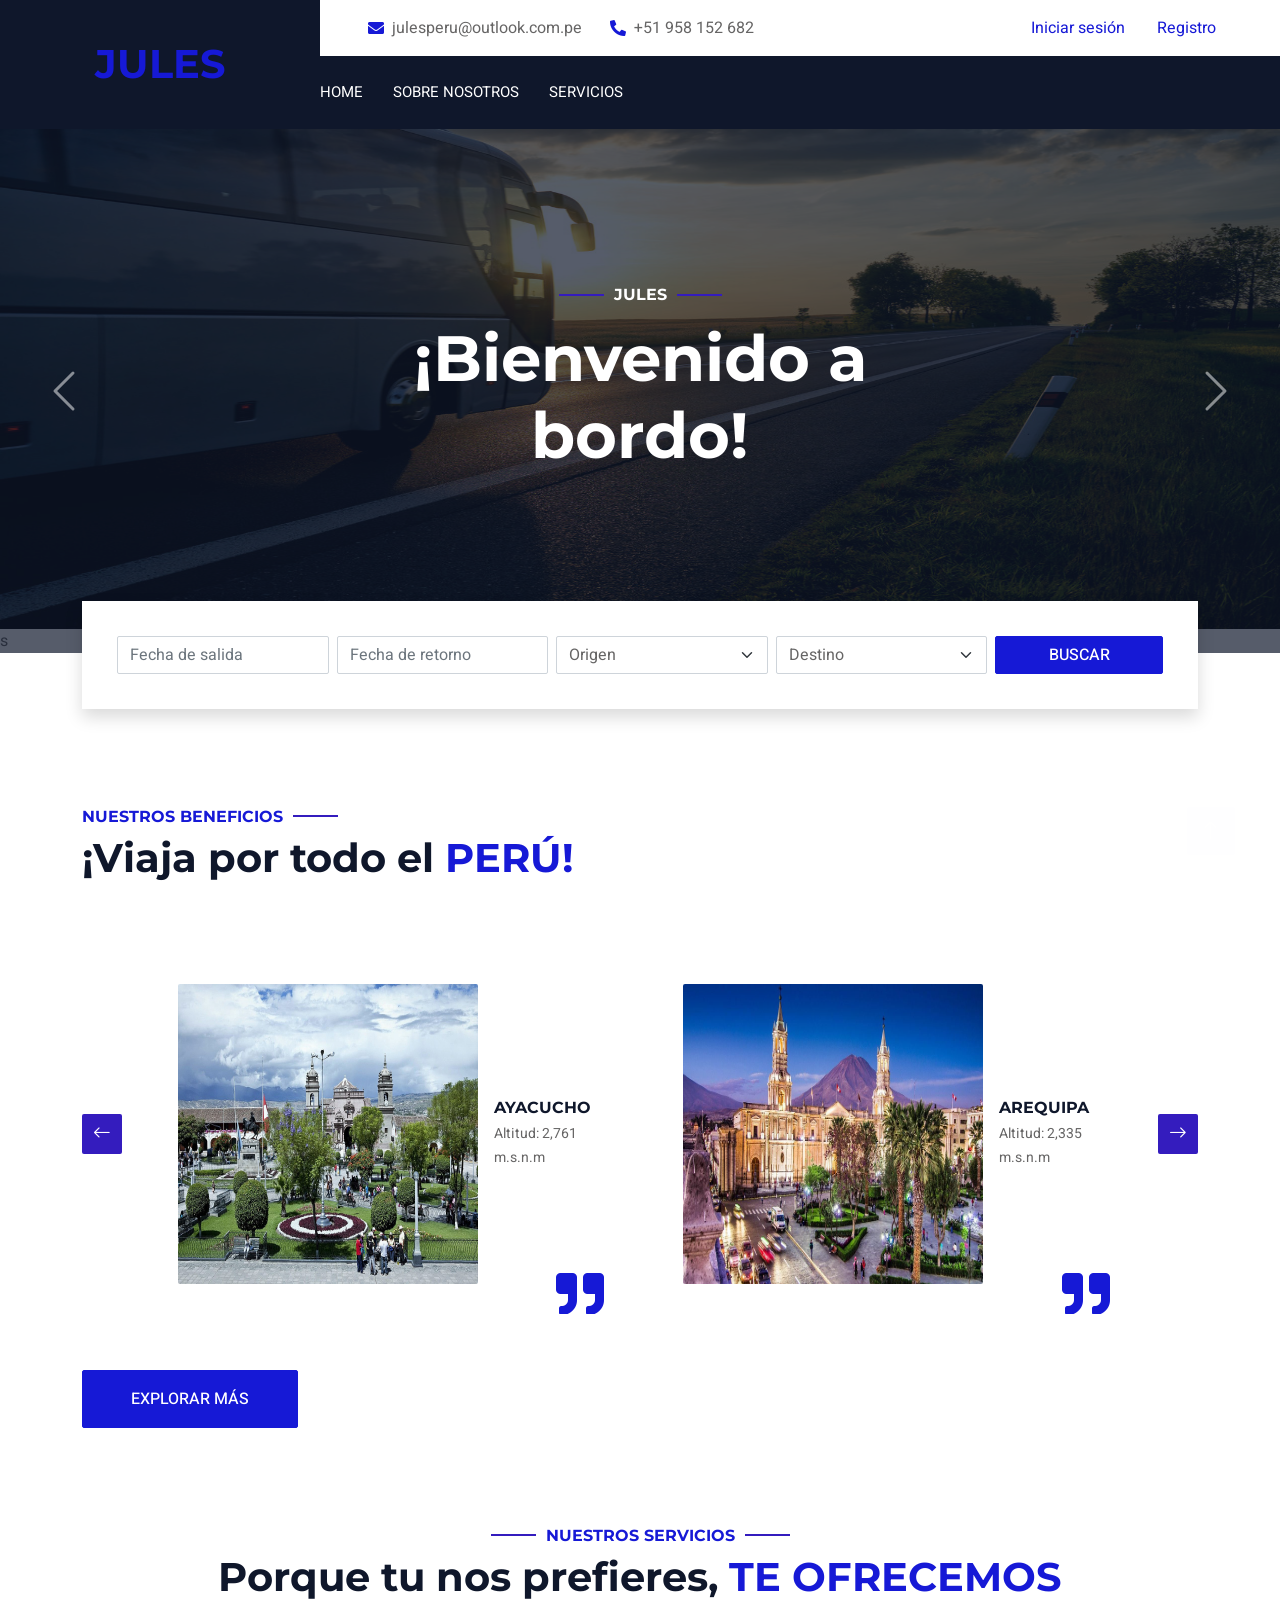
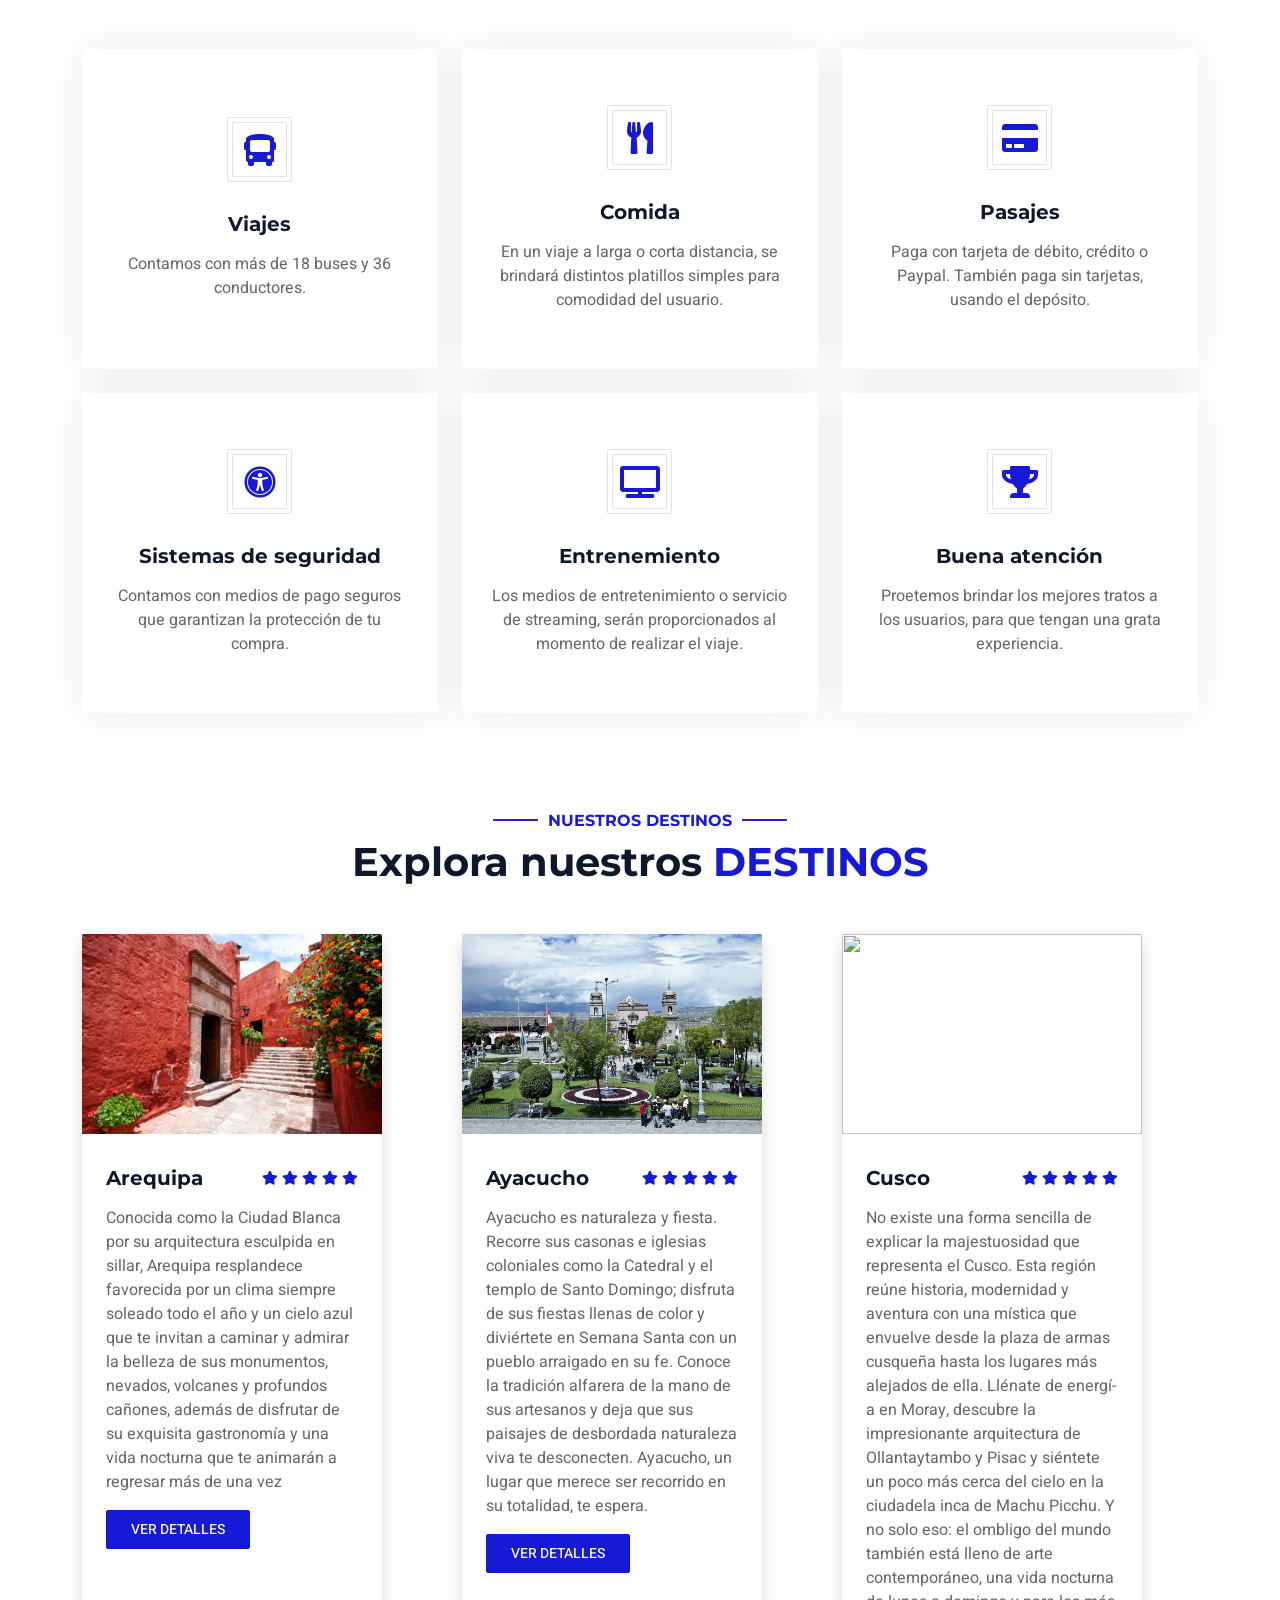
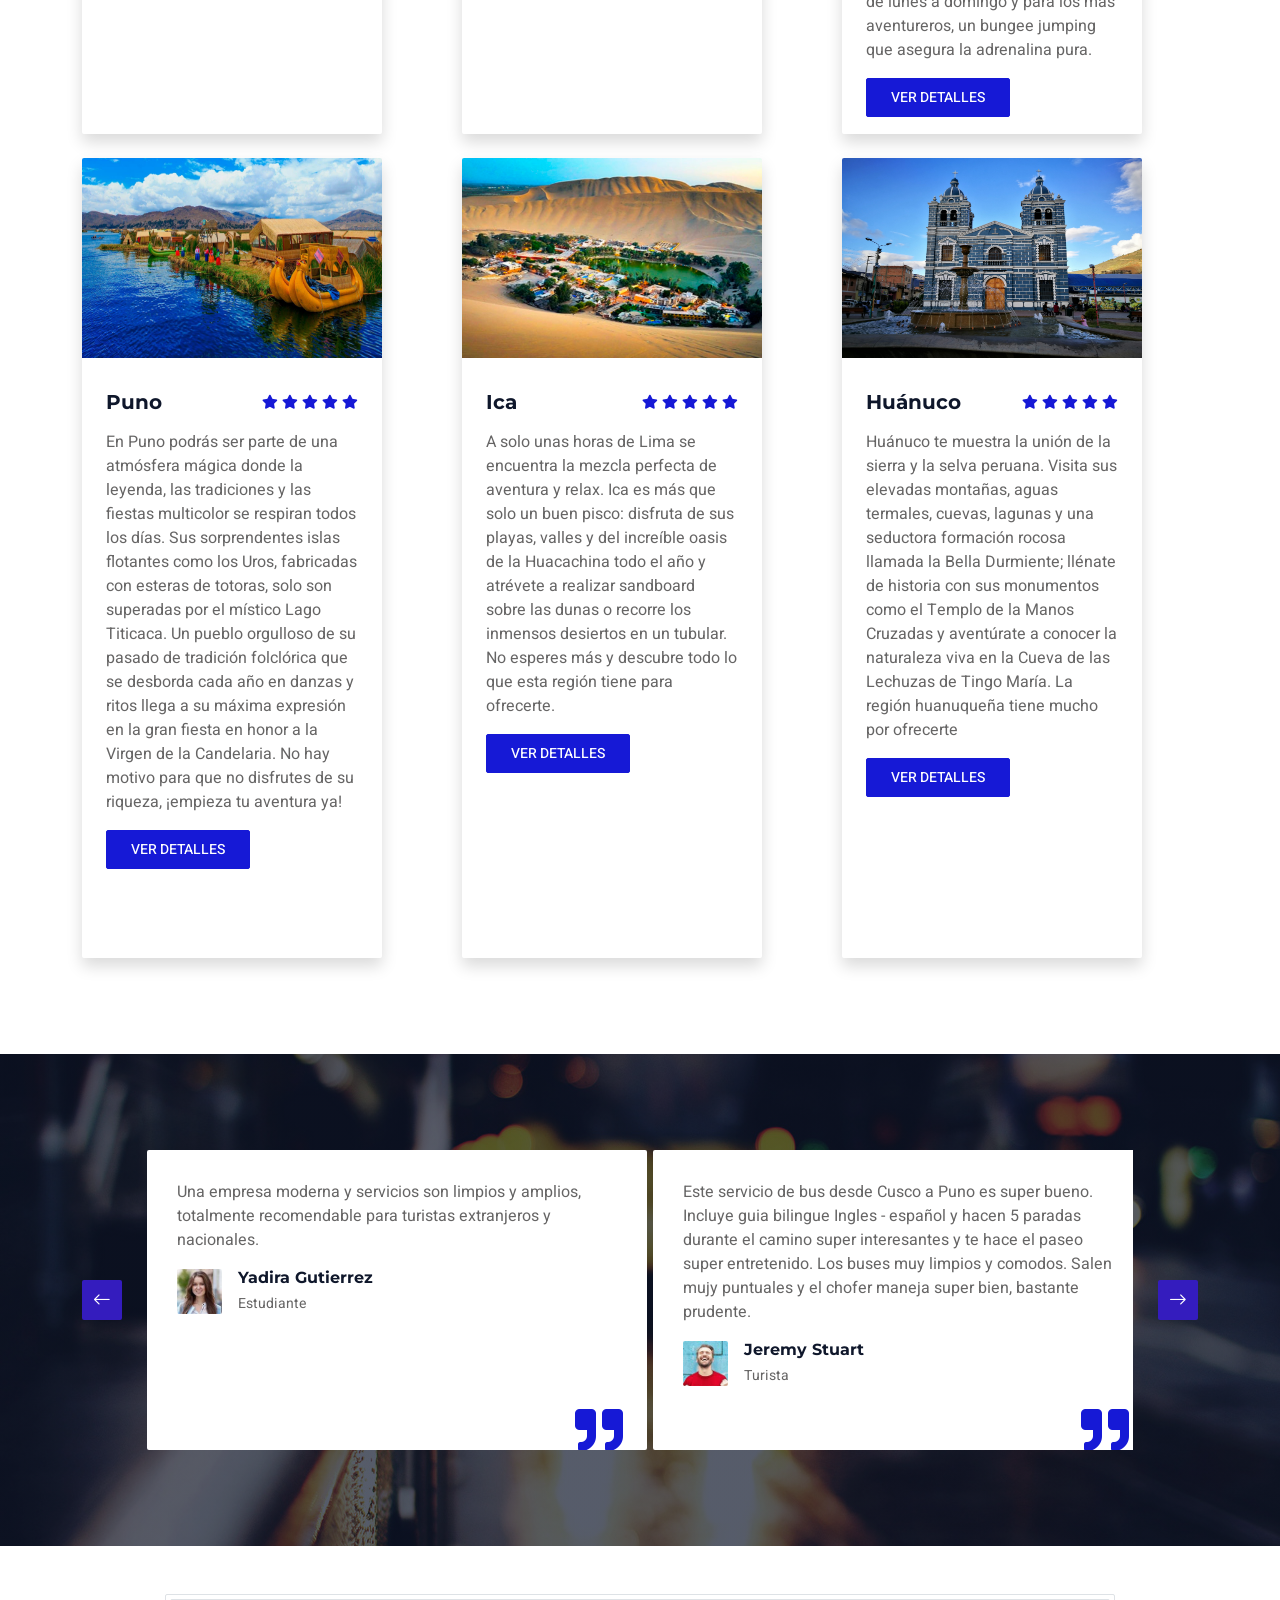
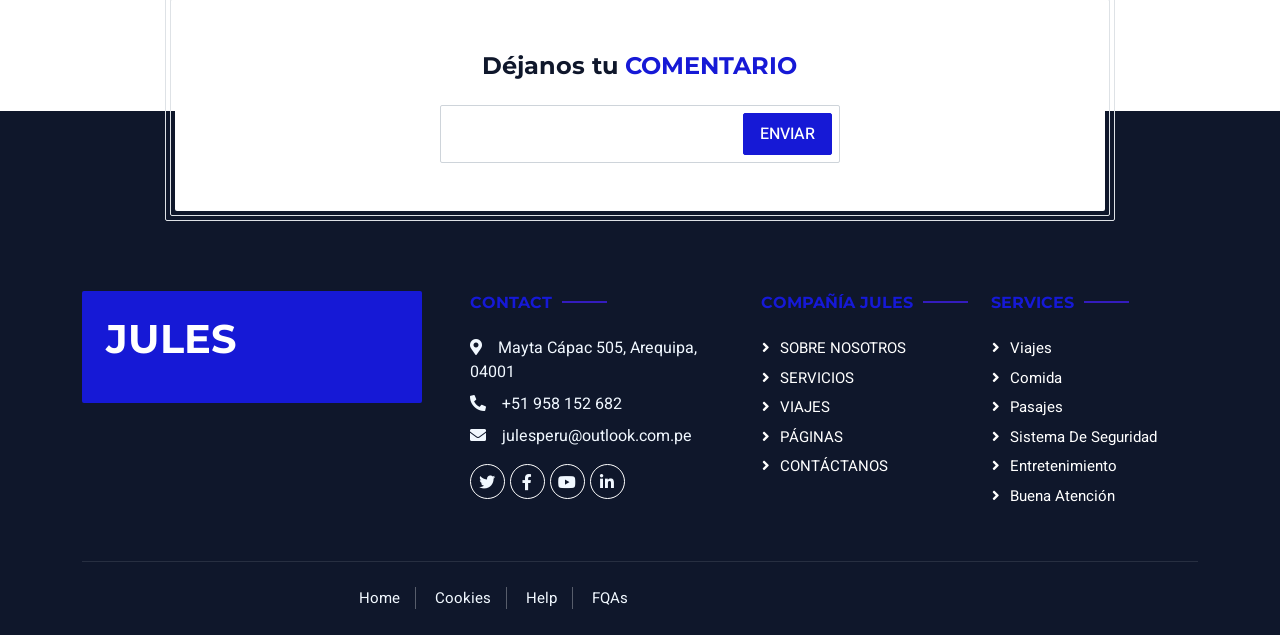
==== commit 67da1e7f: "Update index.html" ====
--- a/index.html
+++ b/index.html
@@ -64,11 +64,8 @@
                         </div>
                         <div class="col-lg-5 px-5 text-end">
                             <div class="d-inline-flex align-items-center py-2">
-                                <a class="me-3" href=""><i class="fab fa-facebook-f"></i></a>
-                                <a class="me-3" href=""><i class="fab fa-twitter"></i></a>
-                                <a class="me-3" href=""><i class="fab fa-linkedin-in"></i></a>
-                                <a class="me-3" href=""><i class="fab fa-instagram"></i></a>
-                                <a class="" href=""><i class="fab fa-youtube"></i></a>
+                                <a href="login.html" class="nav-item nav-link">Iniciar sesión</a>
+                                <a href="register.html" class="nav-item nav-link">Registro</a>
                             </div>
                         </div>
                     </div>
@@ -81,7 +78,7 @@
                         </button>
                         <div class="collapse navbar-collapse justify-content-between" id="navbarCollapse">
                             <div class="navbar-nav mr-auto py-0">
-                                <a href="index.html" class="nav-item nav-link active">Home</a>
+                                <a href="index.html" class="nav-item nav-link">Home</a>
                                 <a href="about.html" class="nav-item nav-link">Sobre nosotros</a>
                                 <a href="service.html" class="nav-item nav-link">Servicios</a>
                                 
@@ -116,8 +113,6 @@
                             <div class="w-100" style="max-width: 700px;" >
                                 <h6 class="section-title text-white text-uppercase mb-3 animated slideInDown">Jules</h6>
                                 <h1 class="display-3 text-white mb-4 animated slideInDown">¡Bienvenido a bordo!</h1>
-                                <!---<a href="" class="btn btn-primary py-md-3 px-md-5 me-3 animated slideInLeft">Our Rooms</a>
-                                <a href="" class="btn btn-light py-md-3 px-md-5 animated slideInRight">Book A Room</a>--->
                             </div>
                         </div>
                     </div>
@@ -159,16 +154,22 @@
                                     <select class="form-select">
                                         <option selected>Origen</option>
                                         <option value="1">Arequipa</option>
-                                        <option value="2">Lima</option>
-                                        <option value="3">Trujillo</option>
+                                        <option value="2">Ayacucho</option>
+                                        <option value="3">Cusco</option>
+                                        <option value="4">Puno</option>
+                                        <option value="5">Ica</option>
+                                        <option value="6">Huánuco</option>
                                     </select>
                                 </div>
                                 <div class="col-md-3">
                                     <select class="form-select">
                                         <option selected>Destino</option>
-                                        <option value="1">Huancayo</option>
-                                        <option value="2">Ica</option>
-                                        <option value="3">Madre de Dios</option>
+                                        <option value="1">Arequipa</option>
+                                        <option value="2">Ayacucho</option>
+                                        <option value="3">Cusco</option>
+                                        <option value="4">Puno</option>
+                                        <option value="5">Ica</option>
+                                        <option value="6">Huánuco</option>
                                     </select>
                                 </div>
                             </div>
@@ -195,10 +196,10 @@
                 <div class="owl-carousel testimonial-carousel py-5">
                     <div class="testimonial-item position-relative bg-white rounded overflow-hidden">
                         <div class="d-flex align-items-center">
-                            <img class="img-fluid flex-shrink-0 rounded" src="img/about-1.jpg" style="width: 300px; height: 300px;">
-                            <div class="ps-3">
-                                <h6 class="fw-bold mb-1">LIMA</h6>
-                                <small>16:00 hrs</small>
+                            <img class="img-fluid flex-shrink-0 rounded" src="img/room-2.jpg" style="width: 300px; height: 300px;">
+                            <div class="ps-3">
+                                <h6 class="fw-bold mb-1">AYACUCHO</h6>
+                                <small>Altitud: 2,761 m.s.n.m</small>
                             </div>
                         </div>
                         <i class="fa fa-quote-right fa-3x text-primary position-absolute end-0 bottom-0 me-4 mb-n1"></i>
@@ -208,17 +209,17 @@
                             <img class="img-fluid flex-shrink-0 rounded" src="img/about-2.jpg" style="width: 300px; height: 300px;">
                             <div class="ps-3">
                                 <h6 class="fw-bold mb-1">AREQUIPA</h6>
-                                <small>9:00 hrs</small>
+                                <small>Altitud: 2,335 m.s.n.m</small>
                             </div>
                         </div>
                         <i class="fa fa-quote-right fa-3x text-primary position-absolute end-0 bottom-0 me-4 mb-n1"></i>
                     </div>
                     <div class="testimonial-item position-relative bg-white rounded overflow-hidden">
                         <div class="d-flex align-items-center">
-                            <img class="img-fluid flex-shrink-0 rounded" src="img/about-3.jpg" style="width: 300px; height: 300px;">
-                            <div class="ps-3">
-                                <h6 class="fw-bold mb-1">TRUJILLO</h6>
-                                <small>21:00 hrs</small>
+                            <img class="img-fluid flex-shrink-0 rounded" src="img/room-3.jpg" style="width: 300px; height: 300px;">
+                            <div class="ps-3">
+                                <h6 class="fw-bold mb-1">CUSCO</h6>
+                                <small>Altitud: 3,399 m.s.n.m</small>
                             </div>
                         </div>
                         <i class="fa fa-quote-right fa-3x text-primary position-absolute end-0 bottom-0 me-4 mb-n1"></i>
@@ -228,11 +229,30 @@
                             <img class="img-fluid flex-shrink-0 rounded" src="img/about-4.jpg" style="width: 300px; height: 300px;">
                             <div class="ps-3">
                                 <h6 class="fw-bold mb-1">ICA</h6>
-                                <small>20:16 hrs</small>
-                            </div>
-                        </div>
-                        <i class="fa fa-quote-right fa-3x text-primary position-absolute end-0 bottom-0 me-4 mb-n1"></i>
-                        
+                                <small>Altitud: 406 m.s.n.m</small>
+                            </div>
+                        </div>
+                        <i class="fa fa-quote-right fa-3x text-primary position-absolute end-0 bottom-0 me-4 mb-n1"></i>
+                    </div>
+                    <div class="testimonial-item position-relative bg-white rounded overflow-hidden">
+                        <div class="d-flex align-items-center">
+                            <img class="img-fluid flex-shrink-0 rounded" src="img/room-4.jpg" style="width: 300px; height: 300px;">
+                            <div class="ps-3">
+                                <h6 class="fw-bold mb-1">PUNO</h6>
+                                <small>Altitud: 3,827 m.s.n.m</small>
+                            </div>
+                        </div>
+                        <i class="fa fa-quote-right fa-3x text-primary position-absolute end-0 bottom-0 me-4 mb-n1"></i>
+                    </div>
+                    <div class="testimonial-item position-relative bg-white rounded overflow-hidden">
+                        <div class="d-flex align-items-center">
+                            <img class="img-fluid flex-shrink-0 rounded" src="img/room-6.jpg" style="width: 300px; height: 300px;">
+                            <div class="ps-3">
+                                <h6 class="fw-bold mb-1">HUÁNUCO</h6>
+                                <small>Altitud: 1912 m.s.n.m</small>
+                            </div>
+                        </div>
+                        <i class="fa fa-quote-right fa-3x text-primary position-absolute end-0 bottom-0 me-4 mb-n1"></i>
                     </div>
                 </div>
                 <a class="btn btn-primary py-3 px-5 mt-2" href="" >Explorar más</a>
@@ -257,7 +277,7 @@
                                 </div>
                             </div>
                             <h5 class="mb-3">Viajes</h5>
-                            <p class="text-body mb-0">Erat ipsum justo amet duo et elitr dolor, est duo duo eos lorem sed diam stet diam sed stet lorem.</p>
+                            <p class="text-body mb-0">Contamos con más de 18 buses y 36 conductores.</p>
                         </a>
                     </div>
                     <div class="col-lg-4 col-md-6 wow fadeInUp" data-wow-delay="0.2s">
@@ -268,7 +288,7 @@
                                 </div>
                             </div>
                             <h5 class="mb-3">Comida</h5>
-                            <p class="text-body mb-0">Erat ipsum justo amet duo et elitr dolor, est duo duo eos lorem sed diam stet diam sed stet lorem.</p>
+                            <p class="text-body mb-0">En un viaje a larga o corta distancia, se brindará distintos platillos simples para comodidad del usuario.</p>
                         </a>
                     </div>
                     <div class="col-lg-4 col-md-6 wow fadeInUp" data-wow-delay="0.3s">
@@ -279,7 +299,7 @@
                                 </div>
                             </div>
                             <h5 class="mb-3">Pasajes</h5>
-                            <p class="text-body mb-0">Erat ipsum justo amet duo et elitr dolor, est duo duo eos lorem sed diam stet diam sed stet lorem.</p>
+                            <p class="text-body mb-0">Paga con tarjeta de débito, crédito o Paypal. También paga sin tarjetas, usando el depósito.</p>
                         </a>
                     </div>
                     <div class="col-lg-4 col-md-6 wow fadeInUp" data-wow-delay="0.4s">
@@ -290,7 +310,7 @@
                                 </div>
                             </div>
                             <h5 class="mb-3">Sistemas de seguridad</h5>
-                            <p class="text-body mb-0">Erat ipsum justo amet duo et elitr dolor, est duo duo eos lorem sed diam stet diam sed stet lorem.</p>
+                            <p class="text-body mb-0">Contamos con medios de pago seguros que garantizan la protección de tu compra.</p>
                         </a>
                     </div>
                     <div class="col-lg-4 col-md-6 wow fadeInUp" data-wow-delay="0.5s">
@@ -301,7 +321,7 @@
                                 </div>
                             </div>
                             <h5 class="mb-3">Entrenemiento</h5>
-                            <p class="text-body mb-0">Erat ipsum justo amet duo et elitr dolor, est duo duo eos lorem sed diam stet diam sed stet lorem.</p>
+                            <p class="text-body mb-0">Los medios de entretenimiento o servicio de streaming, serán proporcionados al momento de realizar el viaje.</p>
                         </a>
                     </div>
                     <div class="col-lg-4 col-md-6 wow fadeInUp" data-wow-delay="0.6s">
@@ -312,7 +332,7 @@
                                 </div>
                             </div>
                             <h5 class="mb-3">Buena atención</h5>
-                            <p class="text-body mb-0">Erat ipsum justo amet duo et elitr dolor, est duo duo eos lorem sed diam stet diam sed stet lorem.</p>
+                            <p class="text-body mb-0">Proetemos brindar los mejores tratos a los usuarios, para que tengan una grata experiencia.</p>
                         </a>
                     </div>
                 </div>
@@ -329,9 +349,9 @@
                 </div>
                 <div class="row g-4">
                     <div class="col-lg-4 col-md-6 wow fadeInUp" data-wow-delay="0.1s">
-                        <div class="room-item shadow rounded overflow-hidden">
+                        <div style="width: 300px; height: 800px;" class="room-item shadow rounded overflow-hidden">
                             <div class="position-relative">
-                                <img class="img-fluid" src="img/room-1.jpg" alt="">
+                                <img style="width: 300px; height: 200px;" class="img-fluid" src="img/room-1.jpg" alt="">
                             </div>
                             <div class="p-4 mt-2">
                                 <div class="d-flex justify-content-between mb-3">
@@ -352,9 +372,9 @@
                         </div>
                     </div>
                     <div class="col-lg-4 col-md-6 wow fadeInUp" data-wow-delay="0.3s">
-                        <div class="room-item shadow rounded overflow-hidden">
+                        <div style="width: 300px; height: 800px;" class="room-item shadow rounded overflow-hidden">
                             <div class="position-relative">
-                                <img class="img-fluid" src="img/room-2.jpg" alt="">
+                                <img style="width: 300px; height: 200px;" class="img-fluid" src="img/room-2.jpg" alt="">
                             </div>
                             <div class="p-4 mt-2">
                                 <div class="d-flex justify-content-between mb-3">
@@ -375,9 +395,9 @@
                         </div>
                     </div>
                     <div class="col-lg-4 col-md-6 wow fadeInUp" data-wow-delay="0.6s">
-                        <div class="room-item shadow rounded overflow-hidden">
+                        <div style="width: 300px; height: 800px;" class="room-item shadow rounded overflow-hidden">
                             <div class="position-relative">
-                                <img class="img-fluid" src="img/room-3.jpg" alt="">
+                                <img style="width: 300px; height: 200px;" class="img-fluid" src="img/room-3.jpg" alt="">
                             </div>
                             <div class="p-4 mt-2">
                                 <div class="d-flex justify-content-between mb-3">
@@ -398,9 +418,9 @@
                         </div>
                     </div>
                     <div class="col-lg-4 col-md-6 wow fadeInUp" data-wow-delay="0.6s">
-                        <div class="room-item shadow rounded overflow-hidden">
+                        <div style="width: 300px; height: 800px;" class="room-item shadow rounded overflow-hidden">
                             <div class="position-relative">
-                                <img class="img-fluid" src="img/room-4.jpg" alt="">
+                                <img style="width: 300px; height: 200px;" class="img-fluid" src="img/room-4.jpg" alt="">
                             </div>
                             <div class="p-4 mt-2">
                                 <div class="d-flex justify-content-between mb-3">
@@ -421,9 +441,9 @@
                         </div>
                     </div>
                     <div class="col-lg-4 col-md-6 wow fadeInUp" data-wow-delay="0.6s">
-                        <div class="room-item shadow rounded overflow-hidden">
+                        <div style="width: 300px; height: 800px;" class="room-item shadow rounded overflow-hidden">
                             <div class="position-relative">
-                                <img class="img-fluid" src="img/room-5.jpg" alt="">
+                                <img style="width: 300px; height: 200px;" class="img-fluid" src="img/room-5.jpg" alt="">
                             </div>
                             <div class="p-4 mt-2">
                                 <div class="d-flex justify-content-between mb-3">
@@ -444,9 +464,9 @@
                         </div>
                     </div>
                     <div class="col-lg-4 col-md-6 wow fadeInUp" data-wow-delay="0.6s">
-                        <div class="room-item shadow rounded overflow-hidden">
+                        <div style="width: 300px; height: 800px;"class="room-item shadow rounded overflow-hidden">
                             <div class="position-relative">
-                                <img class="img-fluid" src="img/room-6.jpg" alt="">
+                                <img style="width: 300px; height: 200px;" class="img-fluid" src="img/room-6.jpg" alt="">
                             </div>
                             <div class="p-4 mt-2">
                                 <div class="d-flex justify-content-between mb-3">
@@ -472,35 +492,35 @@
         <div class="container-xxl testimonial my-5 py-5 bg-dark wow zoomIn" data-wow-delay="0.1s">
             <div class="container">
                 <div class="owl-carousel testimonial-carousel py-5">
-                    <div class="testimonial-item position-relative bg-white rounded overflow-hidden">
-                        <p>Tempor stet labore dolor clita stet diam amet ipsum dolor duo ipsum rebum stet dolor amet diam stet. Est stet ea lorem amet est kasd kasd et erat magna eos</p>
+                    <div class="testimonial-item position-relative bg-white rounded overflow-hidden"style="width: 500px; height: 300px;">
+                        <p>Una empresa moderna y servicios son limpios y amplios, totalmente recomendable para turistas extranjeros y nacionales. </p>
                         <div class="d-flex align-items-center">
                             <img class="img-fluid flex-shrink-0 rounded" src="img/testimonial-1.jpg" style="width: 45px; height: 45px;">
                             <div class="ps-3">
-                                <h6 class="fw-bold mb-1">Client Name</h6>
-                                <small>Profession</small>
-                            </div>
-                        </div>
-                        <i class="fa fa-quote-right fa-3x text-primary position-absolute end-0 bottom-0 me-4 mb-n1"></i>
-                    </div>
-                    <div class="testimonial-item position-relative bg-white rounded overflow-hidden">
-                        <p>Tempor stet labore dolor clita stet diam amet ipsum dolor duo ipsum rebum stet dolor amet diam stet. Est stet ea lorem amet est kasd kasd et erat magna eos</p>
+                                <h6 class="fw-bold mb-1">Yadira Gutierrez</h6>
+                                <small>Estudiante</small>
+                            </div>
+                        </div>
+                        <i class="fa fa-quote-right fa-3x text-primary position-absolute end-0 bottom-0 me-4 mb-n1"></i>
+                    </div>
+                    <div class="testimonial-item position-relative bg-white rounded overflow-hidden" style="width: 500px; height: 300px;">
+                        <p>Este servicio de bus desde Cusco a Puno es super bueno. Incluye guia bilingue Ingles - español y hacen 5 paradas durante el camino super interesantes y te hace el paseo super entretenido. Los buses muy limpios y comodos. Salen mujy puntuales y el chofer maneja super bien, bastante prudente.</p>
                         <div class="d-flex align-items-center">
                             <img class="img-fluid flex-shrink-0 rounded" src="img/testimonial-2.jpg" style="width: 45px; height: 45px;">
                             <div class="ps-3">
-                                <h6 class="fw-bold mb-1">Client Name</h6>
-                                <small>Profession</small>
-                            </div>
-                        </div>
-                        <i class="fa fa-quote-right fa-3x text-primary position-absolute end-0 bottom-0 me-4 mb-n1"></i>
-                    </div>
-                    <div class="testimonial-item position-relative bg-white rounded overflow-hidden">
-                        <p>Tempor stet labore dolor clita stet diam amet ipsum dolor duo ipsum rebum stet dolor amet diam stet. Est stet ea lorem amet est kasd kasd et erat magna eos</p>
+                                <h6 class="fw-bold mb-1">Jeremy Stuart</h6>
+                                <small>Turista</small>
+                            </div>
+                        </div>
+                        <i class="fa fa-quote-right fa-3x text-primary position-absolute end-0 bottom-0 me-4 mb-n1"></i>
+                    </div>
+                    <div class="testimonial-item position-relative bg-white rounded overflow-hidden" style="width: 500px; height: 300px;">
+                        <p>Me pareció una excelente empresa de buses, terminales cómodos, asistencia de la persona en el bus. Merienda y cena en los trayectos más largos. Me parece que es una muy buena opción para viajar dentro de Perú. Buen servicio, comodidad y puntualidad</p>
                         <div class="d-flex align-items-center">
                             <img class="img-fluid flex-shrink-0 rounded" src="img/testimonial-3.jpg" style="width: 45px; height: 45px;">
                             <div class="ps-3">
-                                <h6 class="fw-bold mb-1">Client Name</h6>
-                                <small>Profession</small>
+                                <h6 class="fw-bold mb-1">José Miranda</h6>
+                                <small>Profesor</small>
                             </div>
                         </div>
                         <i class="fa fa-quote-right fa-3x text-primary position-absolute end-0 bottom-0 me-4 mb-n1"></i>
@@ -510,6 +530,26 @@
         </div>
         <!-- Testimonial End -->
         
+        <!-- Newsletter Start -->
+        <div class="container newsletter mt-5 wow fadeIn" data-wow-delay="0.1s">
+            <div class="row justify-content-center">
+                <div class="col-lg-10 border rounded p-1">
+                    <div class="border rounded text-center p-1">
+                        <div class="bg-white rounded text-center p-5">
+                            <h4 class="mb-4">Déjanos tu <span class="text-primary text-uppercase">comentario</span>
+                            </h4>
+                            <div class="position-relative mx-auto" style="max-width: 400px;">
+                                <input class="form-control w-100 py-3 ps-4 pe-5" type="text"
+                                    placeholder="">
+                                <button type="button"
+                                    class="btn btn-primary py-2 px-3 position-absolute top-0 end-0 mt-2 me-2">Enviar</button>
+                            </div>
+                        </div>
+                    </div>
+                </div>
+            </div>
+        </div>
+        <!-- Newsletter Start -->
 
         <!-- Footer Start -->
         <div class="container-fluid bg-dark text-light footer wow fadeIn" data-wow-delay="0.1s">
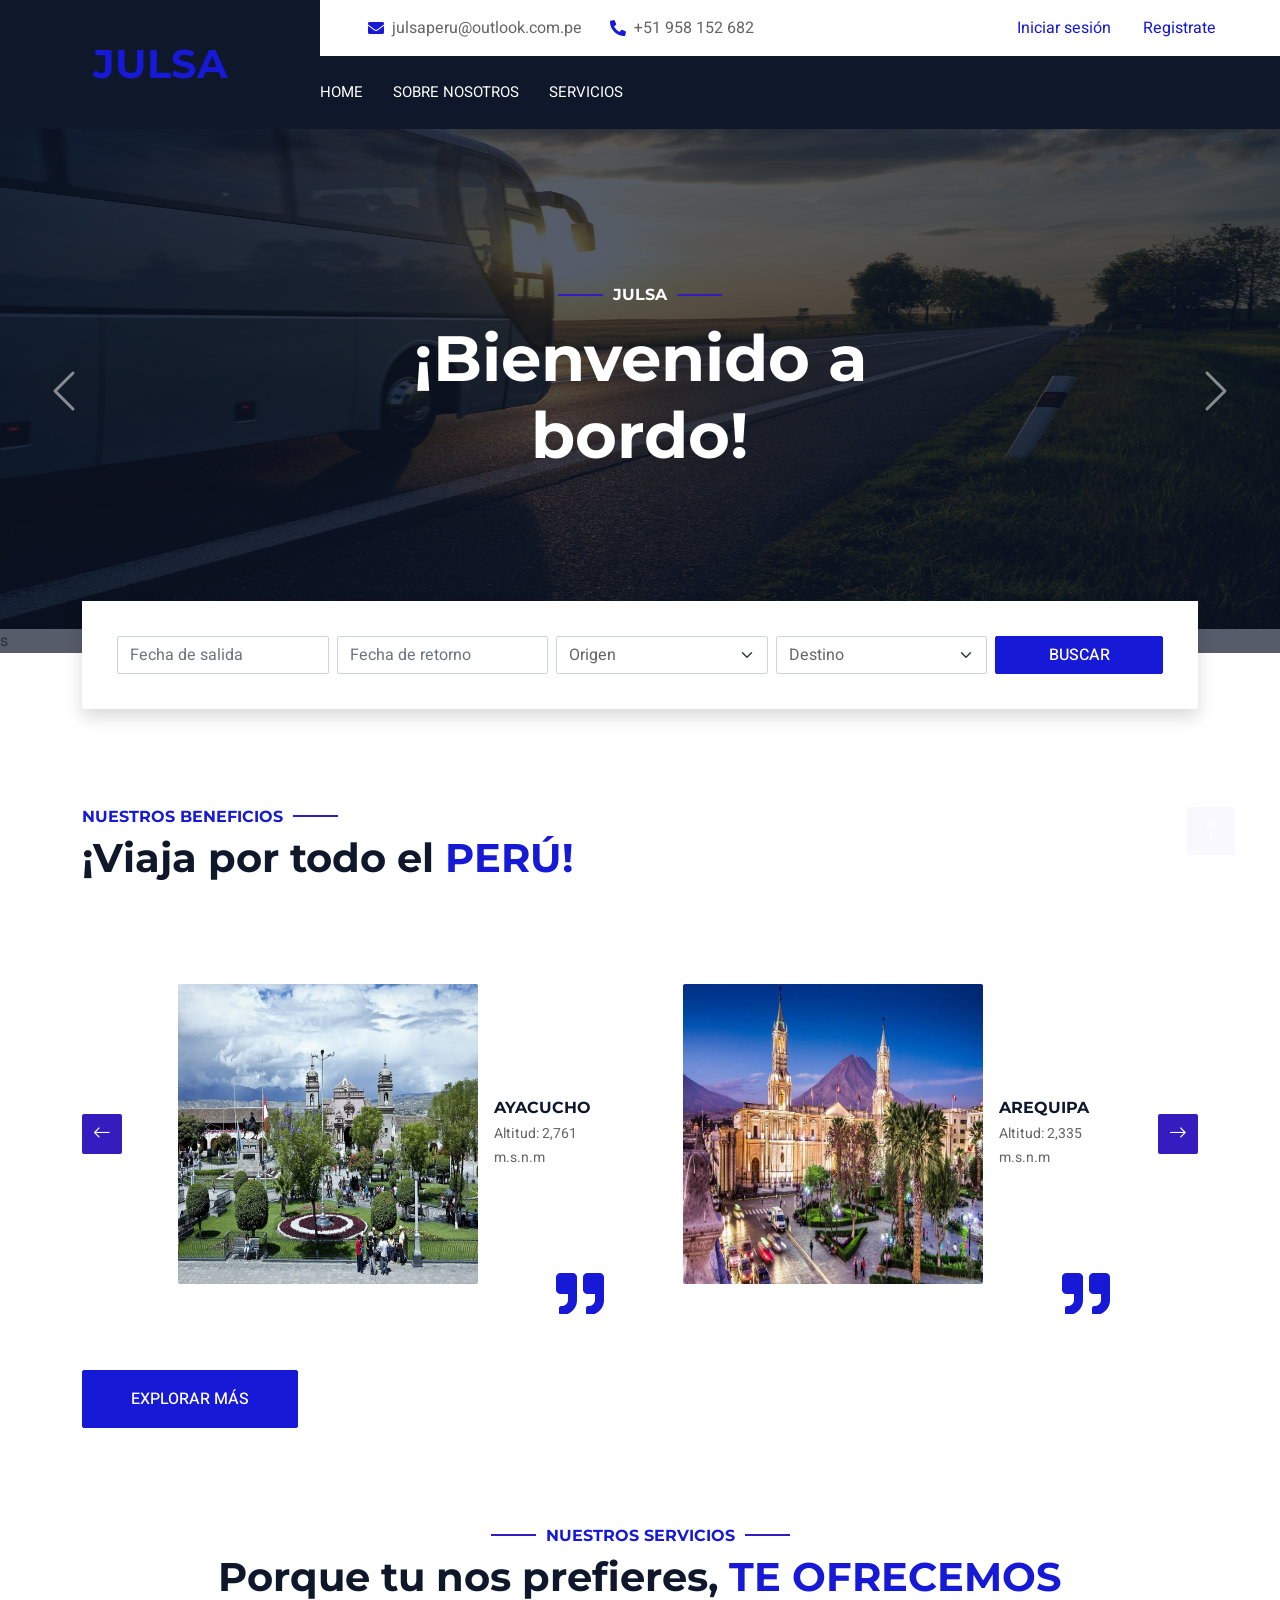
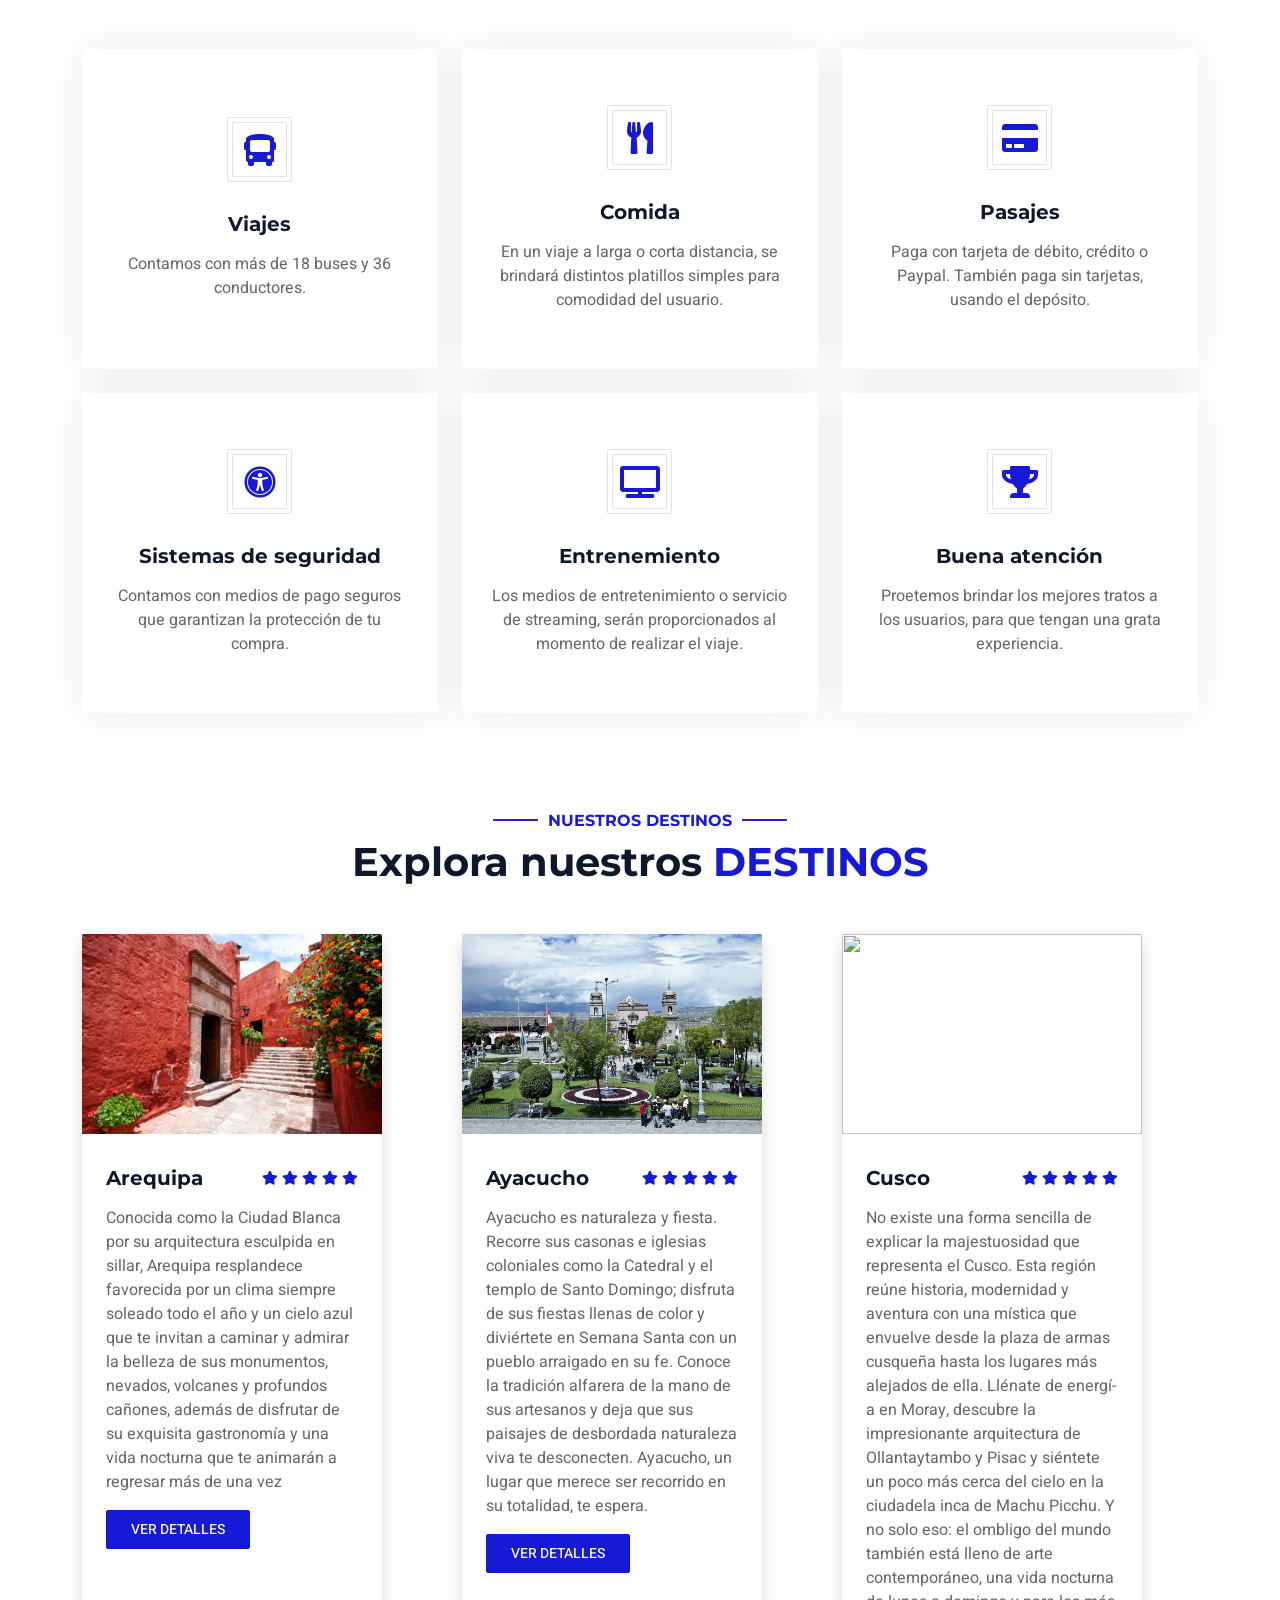
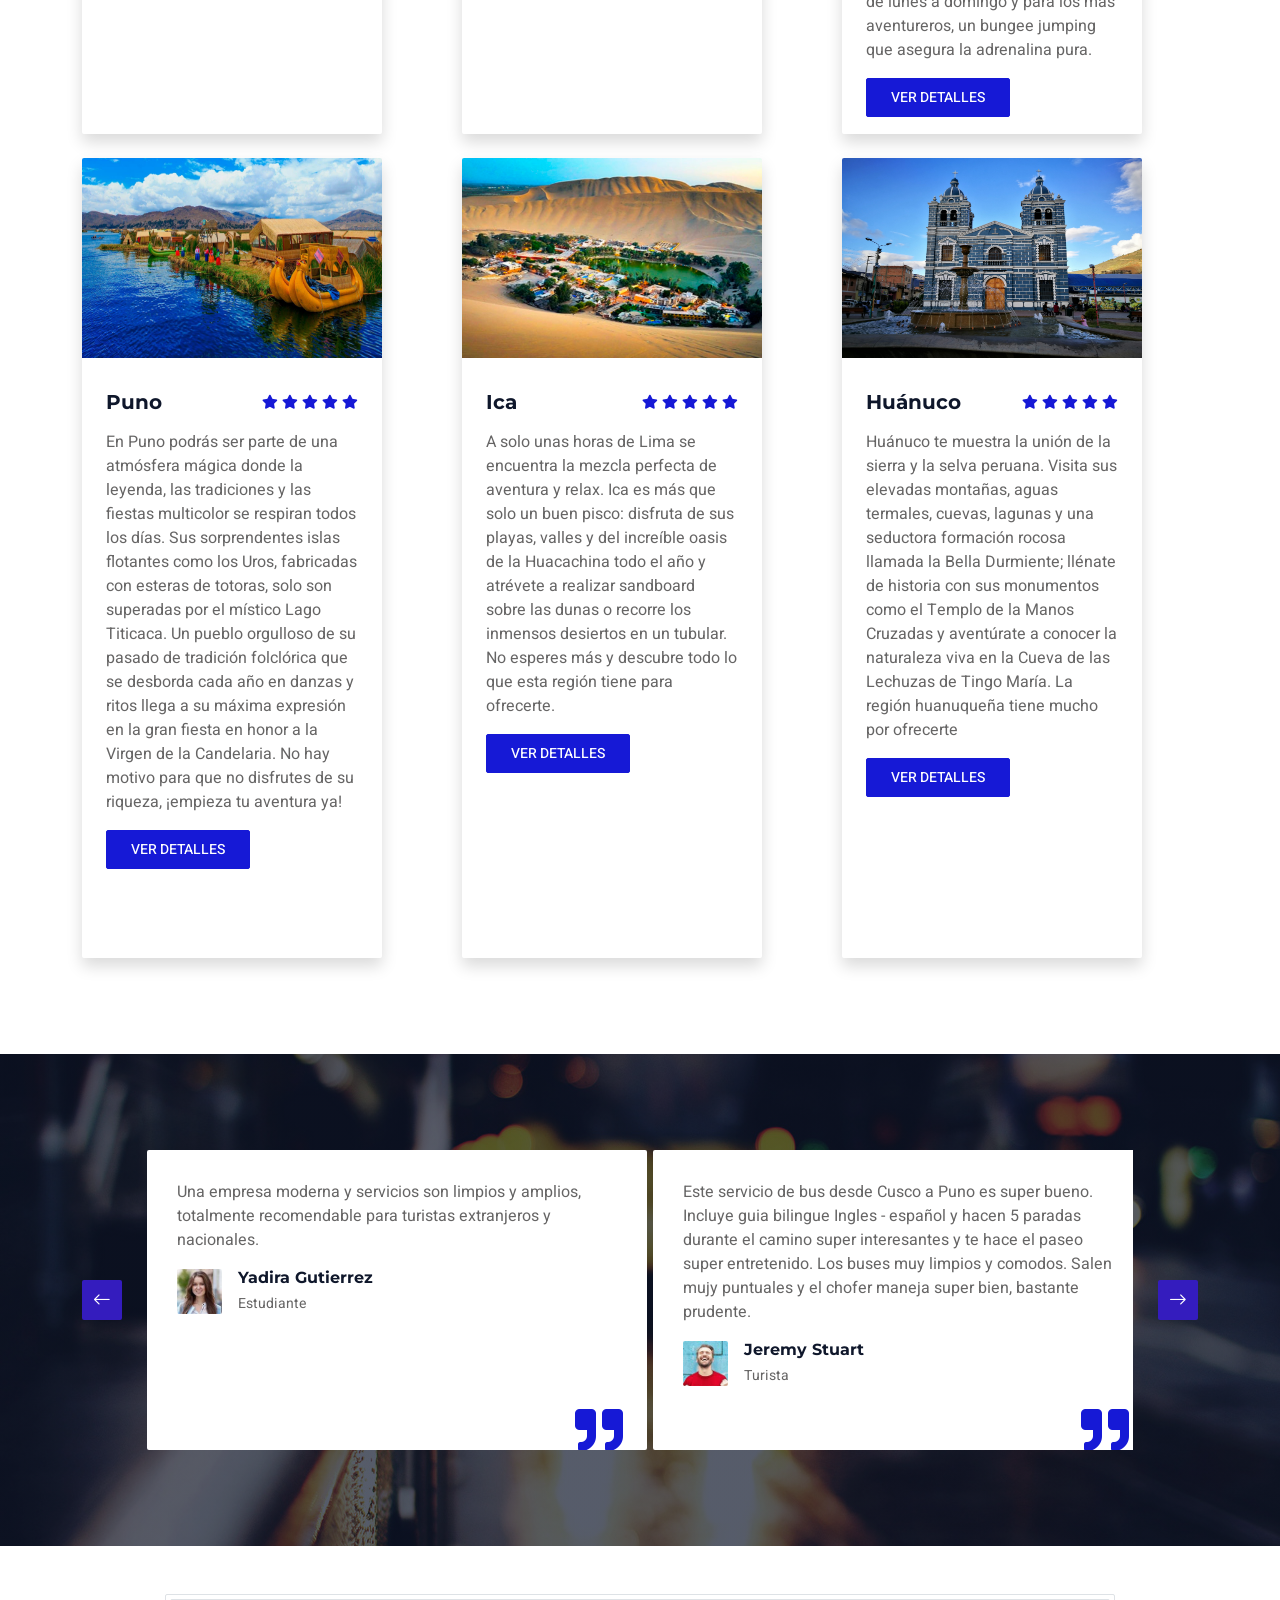
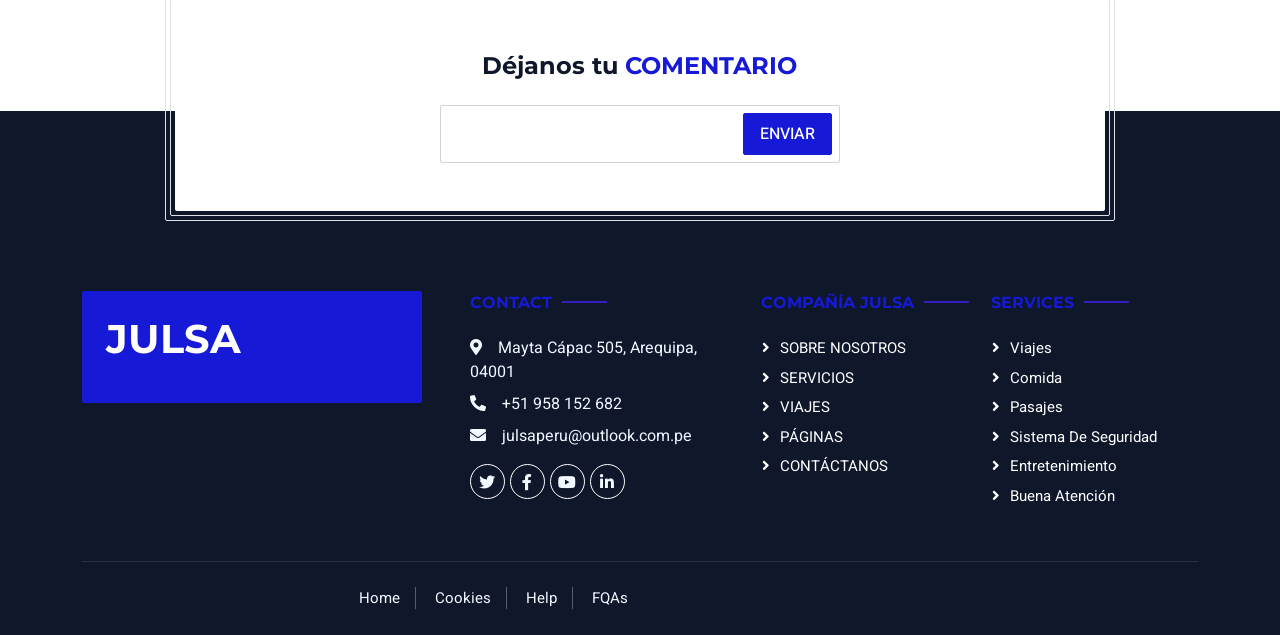
==== commit a1cba38a: "login" ====
--- a/index.html
+++ b/index.html
@@ -3,7 +3,7 @@
 
 <head>
     <meta charset="utf-8">
-    <title>Jules - Empresa de Transportes</title>
+    <title>Julsa - Empresa de Transportes</title>
     <meta content="width=device-width, initial-scale=1.0" name="viewport">
     <meta content="" name="keywords">
     <meta content="" name="description">
@@ -47,7 +47,7 @@
             <div class="row gx-0">
                 <div class="col-lg-3 bg-dark d-none d-lg-block">
                     <a href="index.html" class="navbar-brand w-100 h-100 m-0 p-0 d-flex align-items-center justify-content-center">
-                        <h1 class="m-0 text-primary text-uppercase">Jules</h1>
+                        <h1 class="m-0 text-primary text-uppercase">Julsa</h1>
                     </a>
                 </div>
                 <div class="col-lg-9">
@@ -55,7 +55,7 @@
                         <div class="col-lg-7 px-5 text-start">
                             <div class="h-100 d-inline-flex align-items-center py-2 me-4">
                                 <i class="fa fa-envelope text-primary me-2"></i>
-                                <p class="mb-0">julesperu@outlook.com.pe</p>
+                                <p class="mb-0">julsaperu@outlook.com.pe</p>
                             </div>
                             <div class="h-100 d-inline-flex align-items-center py-2">
                                 <i class="fa fa-phone-alt text-primary me-2"></i>
@@ -65,13 +65,13 @@
                         <div class="col-lg-5 px-5 text-end">
                             <div class="d-inline-flex align-items-center py-2">
                                 <a href="login.html" class="nav-item nav-link">Iniciar sesión</a>
-                                <a href="register.html" class="nav-item nav-link">Registro</a>
+                                <a href="register.html" class="nav-item nav-link">Registrate</a>
                             </div>
                         </div>
                     </div>
                     <nav class="navbar navbar-expand-lg bg-dark navbar-dark p-3 p-lg-0">
                         <a href="index.html" class="navbar-brand d-block d-lg-none">
-                            <h1 class="m-0 text-primary text-uppercase">Jules</h1>
+                            <h1 class="m-0 text-primary text-uppercase">Julsa</h1>
                         </a>
                         <button type="button" class="navbar-toggler" data-bs-toggle="collapse" data-bs-target="#navbarCollapse">
                             <span class="navbar-toggler-icon"></span>
@@ -100,7 +100,7 @@
                         <img class="w-100" src="img/carousel-1.jpg" style="width: 1000px; height: 500px;"alt="Image">
                         <div class="carousel-caption d-flex flex-column align-items-center justify-content-center">
                             <div class="p-3" style="max-width: 700px;">
-                                <h6 class="section-title text-white text-uppercase mb-3 animated slideInDown">Jules</h6>
+                                <h6 class="section-title text-white text-uppercase mb-3 animated slideInDown">Julsa</h6>
                                 <h1 class="display-3 text-white mb-4 animated slideInDown">¡Bienvenido a bordo!</h1>
                                 <!---<a href="" class="btn btn-primary py-md-3 px-md-5 me-3 animated slideInLeft">Our Rooms</a>
                                 <a href="" class="btn btn-light py-md-3 px-md-5 animated slideInRight">Book A Room</a> --->
@@ -111,7 +111,7 @@
                         <img class="w-100" src="img/carousel-2.jpg" style="width: 1000px; height: 500px;"alt="Image">
                         <div class="carousel-caption d-flex flex-column align-items-center justify-content-center">
                             <div class="w-100" style="max-width: 700px;" >
-                                <h6 class="section-title text-white text-uppercase mb-3 animated slideInDown">Jules</h6>
+                                <h6 class="section-title text-white text-uppercase mb-3 animated slideInDown">Julsa</h6>
                                 <h1 class="display-3 text-white mb-4 animated slideInDown">¡Bienvenido a bordo!</h1>
                             </div>
                         </div>
@@ -557,14 +557,14 @@
                 <div class="row g-5">
                     <div class="col-md-6 col-lg-4">
                         <div class="bg-primary rounded p-4">
-                            <a href="index.html"><h1 class="text-white text-uppercase mb-3">Jules</h1></a>
+                            <a href="index.html"><h1 class="text-white text-uppercase mb-3">Julsa</h1></a>
                         </div>
                     </div>
                     <div class="col-md-6 col-lg-3">
                         <h6 class="section-title text-start text-primary text-uppercase mb-4">Contact</h6>
                         <p class="mb-2"><i class="fa fa-map-marker-alt me-3"></i>Mayta Cápac 505, Arequipa, 04001</p>
                         <p class="mb-2"><i class="fa fa-phone-alt me-3"></i>+51 958 152 682</p>
-                        <p class="mb-2"><i class="fa fa-envelope me-3"></i>julesperu@outlook.com.pe</p>
+                        <p class="mb-2"><i class="fa fa-envelope me-3"></i>julsaperu@outlook.com.pe</p>
                         <div class="d-flex pt-2">
                             <a class="btn btn-outline-light btn-social" href=""><i class="fab fa-twitter"></i></a>
                             <a class="btn btn-outline-light btn-social" href=""><i class="fab fa-facebook-f"></i></a>
@@ -575,7 +575,7 @@
                     <div class="col-lg-5 col-md-12">
                         <div class="row gy-5 g-4">
                             <div class="col-md-6">
-                                <h6 class="section-title text-start text-primary text-uppercase mb-4">Compañía Jules</h6>
+                                <h6 class="section-title text-start text-primary text-uppercase mb-4">Compañía Julsa</h6>
                                 <a class="btn btn-link" href="">SOBRE NOSOTROS</a>
                                 <a class="btn btn-link" href="">SERVICIOS</a>
                                 <a class="btn btn-link" href="">VIAJES</a>
